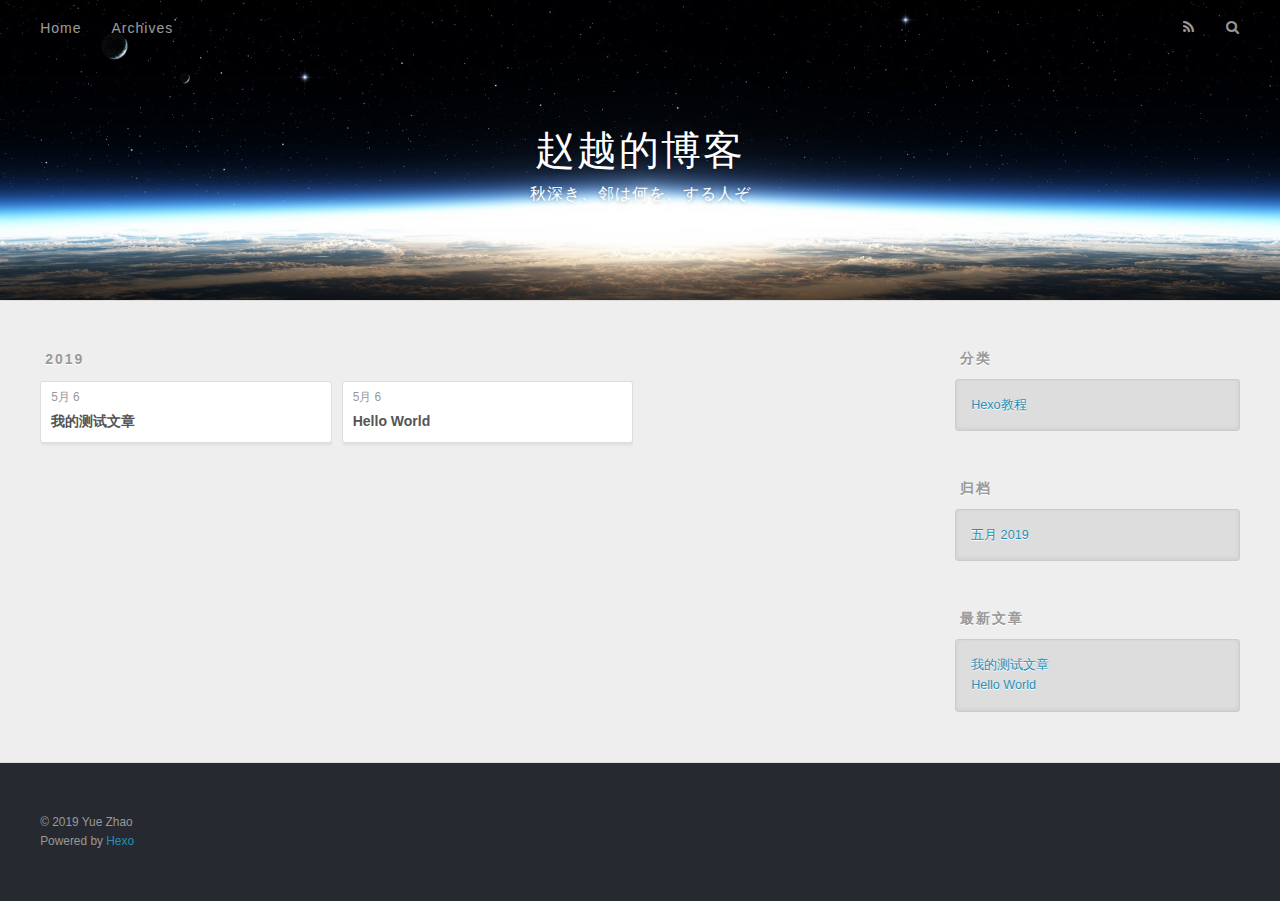
==== archives/index.html @ e5c271f8 "Site updated: 2019-05-06 10:30:06" ====
<!DOCTYPE html>
<html>
<head><meta name="generator" content="Hexo 3.8.0">
  <meta charset="utf-8">
  

  
  <title>归档 | 赵越的博客</title>
  <meta name="viewport" content="width=device-width, initial-scale=1, maximum-scale=1">
  <meta property="og:type" content="website">
<meta property="og:title" content="赵越的博客">
<meta property="og:url" content="http://yoursite.com/archives/index.html">
<meta property="og:site_name" content="赵越的博客">
<meta property="og:locale" content="zh-CN">
<meta name="twitter:card" content="summary">
<meta name="twitter:title" content="赵越的博客">
  
    <link rel="alternate" href="/atom.xml" title="赵越的博客" type="application/atom+xml">
  
  
    <link rel="icon" href="/favicon.png">
  
  
    <link href="//fonts.googleapis.com/css?family=Source+Code+Pro" rel="stylesheet" type="text/css">
  
  <link rel="stylesheet" href="/css/style.css">
</head>
</html>
<body>
  <div id="container">
    <div id="wrap">
      <header id="header">
  <div id="banner"></div>
  <div id="header-outer" class="outer">
    <div id="header-title" class="inner">
      <h1 id="logo-wrap">
        <a href="/" id="logo">赵越的博客</a>
      </h1>
      
        <h2 id="subtitle-wrap">
          <a href="/" id="subtitle">秋深き、邻は何を、する人ぞ</a>
        </h2>
      
    </div>
    <div id="header-inner" class="inner">
      <nav id="main-nav">
        <a id="main-nav-toggle" class="nav-icon"></a>
        
          <a class="main-nav-link" href="/">Home</a>
        
          <a class="main-nav-link" href="/archives">Archives</a>
        
      </nav>
      <nav id="sub-nav">
        
          <a id="nav-rss-link" class="nav-icon" href="/atom.xml" title="RSS Feed"></a>
        
        <a id="nav-search-btn" class="nav-icon" title="搜索"></a>
      </nav>
      <div id="search-form-wrap">
        <form action="//google.com/search" method="get" accept-charset="UTF-8" class="search-form"><input type="search" name="q" class="search-form-input" placeholder="Search"><button type="submit" class="search-form-submit">&#xF002;</button><input type="hidden" name="sitesearch" value="http://yoursite.com"></form>
      </div>
    </div>
  </div>
</header>
      <div class="outer">
        <section id="main">
  
  
    
    
      
      
      <section class="archives-wrap">
        <div class="archive-year-wrap">
          <a href="/archives/2019" class="archive-year">2019</a>
        </div>
        <div class="archives">
    
    <article class="archive-article archive-type-post">
  <div class="archive-article-inner">
    <header class="archive-article-header">
      <a href="/2019/05/06/我的测试文章/" class="archive-article-date">
  <time datetime="2019-05-06T02:27:02.000Z" itemprop="datePublished">5月 6</time>
</a>
      
  
    <h1 itemprop="name">
      <a class="archive-article-title" href="/2019/05/06/我的测试文章/">我的测试文章</a>
    </h1>
  

    </header>
  </div>
</article>
  
    
    
    <article class="archive-article archive-type-post">
  <div class="archive-article-inner">
    <header class="archive-article-header">
      <a href="/2019/05/06/hello-world/" class="archive-article-date">
  <time datetime="2019-05-06T02:22:44.138Z" itemprop="datePublished">5月 6</time>
</a>
      
  
    <h1 itemprop="name">
      <a class="archive-article-title" href="/2019/05/06/hello-world/">Hello World</a>
    </h1>
  

    </header>
  </div>
</article>
  
  
    </div></section>
  


</section>
        
          <aside id="sidebar">
  
    
  <div class="widget-wrap">
    <h3 class="widget-title">分类</h3>
    <div class="widget">
      <ul class="category-list"><li class="category-list-item"><a class="category-list-link" href="/categories/Hexo教程/">Hexo教程</a></li></ul>
    </div>
  </div>


  
    

  
    
  
    
  <div class="widget-wrap">
    <h3 class="widget-title">归档</h3>
    <div class="widget">
      <ul class="archive-list"><li class="archive-list-item"><a class="archive-list-link" href="/archives/2019/05/">五月 2019</a></li></ul>
    </div>
  </div>


  
    
  <div class="widget-wrap">
    <h3 class="widget-title">最新文章</h3>
    <div class="widget">
      <ul>
        
          <li>
            <a href="/2019/05/06/我的测试文章/">我的测试文章</a>
          </li>
        
          <li>
            <a href="/2019/05/06/hello-world/">Hello World</a>
          </li>
        
      </ul>
    </div>
  </div>

  
</aside>
        
      </div>
      <footer id="footer">
  
  <div class="outer">
    <div id="footer-info" class="inner">
      &copy; 2019 Yue Zhao<br>
      Powered by <a href="http://hexo.io/" target="_blank">Hexo</a>
    </div>
  </div>
</footer>
    </div>
    <nav id="mobile-nav">
  
    <a href="/" class="mobile-nav-link">Home</a>
  
    <a href="/archives" class="mobile-nav-link">Archives</a>
  
</nav>
    

<script src="//ajax.googleapis.com/ajax/libs/jquery/2.0.3/jquery.min.js"></script>


  <link rel="stylesheet" href="/fancybox/jquery.fancybox.css">
  <script src="/fancybox/jquery.fancybox.pack.js"></script>


<script src="/js/script.js"></script>



  </div>
</body>
</html>
---- css/style.css ----
body {
  width: 100%;
}
body:before,
body:after {
  content: "";
  display: table;
}
body:after {
  clear: both;
}
html,
body,
div,
span,
applet,
object,
iframe,
h1,
h2,
h3,
h4,
h5,
h6,
p,
blockquote,
pre,
a,
abbr,
acronym,
address,
big,
cite,
code,
del,
dfn,
em,
img,
ins,
kbd,
q,
s,
samp,
small,
strike,
strong,
sub,
sup,
tt,
var,
dl,
dt,
dd,
ol,
ul,
li,
fieldset,
form,
label,
legend,
table,
caption,
tbody,
tfoot,
thead,
tr,
th,
td {
  margin: 0;
  padding: 0;
  border: 0;
  outline: 0;
  font-weight: inherit;
  font-style: inherit;
  font-family: inherit;
  font-size: 100%;
  vertical-align: baseline;
}
body {
  line-height: 1;
  color: #000;
  background: #fff;
}
ol,
ul {
  list-style: none;
}
table {
  border-collapse: separate;
  border-spacing: 0;
  vertical-align: middle;
}
caption,
th,
td {
  text-align: left;
  font-weight: normal;
  vertical-align: middle;
}
a img {
  border: none;
}
input,
button {
  margin: 0;
  padding: 0;
}
input::-moz-focus-inner,
button::-moz-focus-inner {
  border: 0;
  padding: 0;
}
@font-face {
  font-family: FontAwesome;
  font-style: normal;
  font-weight: normal;
  src: url("fonts/fontawesome-webfont.eot?v=#4.0.3");
  src: url("fonts/fontawesome-webfont.eot?#iefix&v=#4.0.3") format("embedded-opentype"), url("fonts/fontawesome-webfont.woff?v=#4.0.3") format("woff"), url("fonts/fontawesome-webfont.ttf?v=#4.0.3") format("truetype"), url("fonts/fontawesome-webfont.svg#fontawesomeregular?v=#4.0.3") format("svg");
}
html,
body,
#container {
  height: 100%;
}
body {
  background: #eee;
  font: 14px -apple-system, BlinkMacSystemFont, "Segoe UI", "Roboto", "Oxygen", "Ubuntu", "Cantarell", "Fira Sans", "Droid Sans", "Helvetica Neue", sans-serif;
  -webkit-text-size-adjust: 100%;
}
.outer {
  max-width: 1220px;
  margin: 0 auto;
  padding: 0 20px;
}
.outer:before,
.outer:after {
  content: "";
  display: table;
}
.outer:after {
  clear: both;
}
.inner {
  display: inline;
  float: left;
  width: 98.33333333333333%;
  margin: 0 0.833333333333333%;
}
.left,
.alignleft {
  float: left;
}
.right,
.alignright {
  float: right;
}
.clear {
  clear: both;
}
#container {
  position: relative;
}
.mobile-nav-on {
  overflow: hidden;
}
#wrap {
  height: 100%;
  width: 100%;
  position: absolute;
  top: 0;
  left: 0;
  -webkit-transition: 0.2s ease-out;
  -moz-transition: 0.2s ease-out;
  -ms-transition: 0.2s ease-out;
  transition: 0.2s ease-out;
  z-index: 1;
  background: #eee;
}
.mobile-nav-on #wrap {
  left: 280px;
}
@media screen and (min-width: 768px) {
  #main {
    display: inline;
    float: left;
    width: 73.33333333333333%;
    margin: 0 0.833333333333333%;
  }
}
.article-date,
.article-category-link,
.archive-year,
.widget-title {
  text-decoration: none;
  text-transform: uppercase;
  letter-spacing: 2px;
  color: #999;
  margin-bottom: 1em;
  margin-left: 5px;
  line-height: 1em;
  text-shadow: 0 1px #fff;
  font-weight: bold;
}
.article-inner,
.archive-article-inner {
  background: #fff;
  -webkit-box-shadow: 1px 2px 3px #ddd;
  box-shadow: 1px 2px 3px #ddd;
  border: 1px solid #ddd;
  border-radius: 3px;
}
.article-entry h1,
.widget h1 {
  font-size: 2em;
}
.article-entry h2,
.widget h2 {
  font-size: 1.5em;
}
.article-entry h3,
.widget h3 {
  font-size: 1.3em;
}
.article-entry h4,
.widget h4 {
  font-size: 1.2em;
}
.article-entry h5,
.widget h5 {
  font-size: 1em;
}
.article-entry h6,
.widget h6 {
  font-size: 1em;
  color: #999;
}
.article-entry hr,
.widget hr {
  border: 1px dashed #ddd;
}
.article-entry strong,
.widget strong {
  font-weight: bold;
}
.article-entry em,
.widget em,
.article-entry cite,
.widget cite {
  font-style: italic;
}
.article-entry sup,
.widget sup,
.article-entry sub,
.widget sub {
  font-size: 0.75em;
  line-height: 0;
  position: relative;
  vertical-align: baseline;
}
.article-entry sup,
.widget sup {
  top: -0.5em;
}
.article-entry sub,
.widget sub {
  bottom: -0.2em;
}
.article-entry small,
.widget small {
  font-size: 0.85em;
}
.article-entry acronym,
.widget acronym,
.article-entry abbr,
.widget abbr {
  border-bottom: 1px dotted;
}
.article-entry ul,
.widget ul,
.article-entry ol,
.widget ol,
.article-entry dl,
.widget dl {
  margin: 0 20px;
  line-height: 1.6em;
}
.article-entry ul ul,
.widget ul ul,
.article-entry ol ul,
.widget ol ul,
.article-entry ul ol,
.widget ul ol,
.article-entry ol ol,
.widget ol ol {
  margin-top: 0;
  margin-bottom: 0;
}
.article-entry ul,
.widget ul {
  list-style: disc;
}
.article-entry ol,
.widget ol {
  list-style: decimal;
}
.article-entry dt,
.widget dt {
  font-weight: bold;
}
#header {
  height: 300px;
  position: relative;
  border-bottom: 1px solid #ddd;
}
#header:before,
#header:after {
  content: "";
  position: absolute;
  left: 0;
  right: 0;
  height: 40px;
}
#header:before {
  top: 0;
  background: -webkit-linear-gradient(rgba(0,0,0,0.2), transparent);
  background: -moz-linear-gradient(rgba(0,0,0,0.2), transparent);
  background: -ms-linear-gradient(rgba(0,0,0,0.2), transparent);
  background: linear-gradient(rgba(0,0,0,0.2), transparent);
}
#header:after {
  bottom: 0;
  background: -webkit-linear-gradient(transparent, rgba(0,0,0,0.2));
  background: -moz-linear-gradient(transparent, rgba(0,0,0,0.2));
  background: -ms-linear-gradient(transparent, rgba(0,0,0,0.2));
  background: linear-gradient(transparent, rgba(0,0,0,0.2));
}
#header-outer {
  height: 100%;
  position: relative;
}
#header-inner {
  position: relative;
  overflow: hidden;
}
#banner {
  position: absolute;
  top: 0;
  left: 0;
  width: 100%;
  height: 100%;
  background: url("images/banner.jpg") center #000;
  -webkit-background-size: cover;
  -moz-background-size: cover;
  background-size: cover;
  z-index: -1;
}
#header-title {
  text-align: center;
  height: 40px;
  position: absolute;
  top: 50%;
  left: 0;
  margin-top: -20px;
}
#logo,
#subtitle {
  text-decoration: none;
  color: #fff;
  font-weight: 300;
  text-shadow: 0 1px 4px rgba(0,0,0,0.3);
}
#logo {
  font-size: 40px;
  line-height: 40px;
  letter-spacing: 2px;
}
#subtitle {
  font-size: 16px;
  line-height: 16px;
  letter-spacing: 1px;
}
#subtitle-wrap {
  margin-top: 16px;
}
#main-nav {
  float: left;
  margin-left: -15px;
}
.nav-icon,
.main-nav-link {
  float: left;
  color: #fff;
  opacity: 0.6;
  text-decoration: none;
  text-shadow: 0 1px rgba(0,0,0,0.2);
  -webkit-transition: opacity 0.2s;
  -moz-transition: opacity 0.2s;
  -ms-transition: opacity 0.2s;
  transition: opacity 0.2s;
  display: block;
  padding: 20px 15px;
}
.nav-icon:hover,
.main-nav-link:hover {
  opacity: 1;
}
.nav-icon {
  font-family: FontAwesome;
  text-align: center;
  font-size: 14px;
  width: 14px;
  height: 14px;
  padding: 20px 15px;
  position: relative;
  cursor: pointer;
}
.main-nav-link {
  font-weight: 300;
  letter-spacing: 1px;
}
@media screen and (max-width: 479px) {
  .main-nav-link {
    display: none;
  }
}
#main-nav-toggle {
  display: none;
}
#main-nav-toggle:before {
  content: "\f0c9";
}
@media screen and (max-width: 479px) {
  #main-nav-toggle {
    display: block;
  }
}
#sub-nav {
  float: right;
  margin-right: -15px;
}
#nav-rss-link:before {
  content: "\f09e";
}
#nav-search-btn:before {
  content: "\f002";
}
#search-form-wrap {
  position: absolute;
  top: 15px;
  width: 150px;
  height: 30px;
  right: -150px;
  opacity: 0;
  -webkit-transition: 0.2s ease-out;
  -moz-transition: 0.2s ease-out;
  -ms-transition: 0.2s ease-out;
  transition: 0.2s ease-out;
}
#search-form-wrap.on {
  opacity: 1;
  right: 0;
}
@media screen and (max-width: 479px) {
  #search-form-wrap {
    width: 100%;
    right: -100%;
  }
}
.search-form {
  position: absolute;
  top: 0;
  left: 0;
  right: 0;
  background: #fff;
  padding: 5px 15px;
  border-radius: 15px;
  -webkit-box-shadow: 0 0 10px rgba(0,0,0,0.3);
  box-shadow: 0 0 10px rgba(0,0,0,0.3);
}
.search-form-input {
  border: none;
  background: none;
  color: #555;
  width: 100%;
  font: 13px -apple-system, BlinkMacSystemFont, "Segoe UI", "Roboto", "Oxygen", "Ubuntu", "Cantarell", "Fira Sans", "Droid Sans", "Helvetica Neue", sans-serif;
  outline: none;
}
.search-form-input::-webkit-search-results-decoration,
.search-form-input::-webkit-search-cancel-button {
  -webkit-appearance: none;
}
.search-form-submit {
  position: absolute;
  top: 50%;
  right: 10px;
  margin-top: -7px;
  font: 13px FontAwesome;
  border: none;
  background: none;
  color: #bbb;
  cursor: pointer;
}
.search-form-submit:hover,
.search-form-submit:focus {
  color: #777;
}
.article {
  margin: 50px 0;
}
.article-inner {
  overflow: hidden;
}
.article-meta:before,
.article-meta:after {
  content: "";
  display: table;
}
.article-meta:after {
  clear: both;
}
.article-date {
  float: left;
}
.article-category {
  float: left;
  line-height: 1em;
  color: #ccc;
  text-shadow: 0 1px #fff;
  margin-left: 8px;
}
.article-category:before {
  content: "\2022";
}
.article-category-link {
  margin: 0 12px 1em;
}
.article-header {
  padding: 20px 20px 0;
}
.article-title {
  text-decoration: none;
  font-size: 2em;
  font-weight: bold;
  color: #555;
  line-height: 1.1em;
  -webkit-transition: color 0.2s;
  -moz-transition: color 0.2s;
  -ms-transition: color 0.2s;
  transition: color 0.2s;
}
a.article-title:hover {
  color: #258fb8;
}
.article-entry {
  color: #555;
  padding: 0 20px;
}
.article-entry:before,
.article-entry:after {
  content: "";
  display: table;
}
.article-entry:after {
  clear: both;
}
.article-entry p,
.article-entry table {
  line-height: 1.6em;
  margin: 1.6em 0;
}
.article-entry h1,
.article-entry h2,
.article-entry h3,
.article-entry h4,
.article-entry h5,
.article-entry h6 {
  font-weight: bold;
}
.article-entry h1,
.article-entry h2,
.article-entry h3,
.article-entry h4,
.article-entry h5,
.article-entry h6 {
  line-height: 1.1em;
  margin: 1.1em 0;
}
.article-entry a {
  color: #258fb8;
  text-decoration: none;
}
.article-entry a:hover {
  text-decoration: underline;
}
.article-entry ul,
.article-entry ol,
.article-entry dl {
  margin-top: 1.6em;
  margin-bottom: 1.6em;
}
.article-entry img,
.article-entry video {
  max-width: 100%;
  height: auto;
  display: block;
  margin: auto;
}
.article-entry iframe {
  border: none;
}
.article-entry table {
  width: 100%;
  border-collapse: collapse;
  border-spacing: 0;
}
.article-entry th {
  font-weight: bold;
  border-bottom: 3px solid #ddd;
  padding-bottom: 0.5em;
}
.article-entry td {
  border-bottom: 1px solid #ddd;
  padding: 10px 0;
}
.article-entry blockquote {
  font-family: Georgia, "Times New Roman", serif;
  font-size: 1.4em;
  margin: 1.6em 20px;
  text-align: center;
}
.article-entry blockquote footer {
  font-size: 14px;
  margin: 1.6em 0;
  font-family: -apple-system, BlinkMacSystemFont, "Segoe UI", "Roboto", "Oxygen", "Ubuntu", "Cantarell", "Fira Sans", "Droid Sans", "Helvetica Neue", sans-serif;
}
.article-entry blockquote footer cite:before {
  content: "—";
  padding: 0 0.5em;
}
.article-entry .pullquote {
  text-align: left;
  width: 45%;
  margin: 0;
}
.article-entry .pullquote.left {
  margin-left: 0.5em;
  margin-right: 1em;
}
.article-entry .pullquote.right {
  margin-right: 0.5em;
  margin-left: 1em;
}
.article-entry .caption {
  color: #999;
  display: block;
  font-size: 0.9em;
  margin-top: 0.5em;
  position: relative;
  text-align: center;
}
.article-entry .video-container {
  position: relative;
  padding-top: 56.25%;
  height: 0;
  overflow: hidden;
}
.article-entry .video-container iframe,
.article-entry .video-container object,
.article-entry .video-container embed {
  position: absolute;
  top: 0;
  left: 0;
  width: 100%;
  height: 100%;
  margin-top: 0;
}
.article-more-link a {
  display: inline-block;
  line-height: 1em;
  padding: 6px 15px;
  border-radius: 15px;
  background: #eee;
  color: #999;
  text-shadow: 0 1px #fff;
  text-decoration: none;
}
.article-more-link a:hover {
  background: #258fb8;
  color: #fff;
  text-decoration: none;
  text-shadow: 0 1px #1e7293;
}
.article-footer {
  font-size: 0.85em;
  line-height: 1.6em;
  border-top: 1px solid #ddd;
  padding-top: 1.6em;
  margin: 0 20px 20px;
}
.article-footer:before,
.article-footer:after {
  content: "";
  display: table;
}
.article-footer:after {
  clear: both;
}
.article-footer a {
  color: #999;
  text-decoration: none;
}
.article-footer a:hover {
  color: #555;
}
.article-tag-list-item {
  float: left;
  margin-right: 10px;
}
.article-tag-list-link:before {
  content: "#";
}
.article-comment-link {
  float: right;
}
.article-comment-link:before {
  content: "\f075";
  font-family: FontAwesome;
  padding-right: 8px;
}
.article-share-link {
  cursor: pointer;
  float: right;
  margin-left: 20px;
}
.article-share-link:before {
  content: "\f064";
  font-family: FontAwesome;
  padding-right: 6px;
}
#article-nav {
  position: relative;
}
#article-nav:before,
#article-nav:after {
  content: "";
  display: table;
}
#article-nav:after {
  clear: both;
}
@media screen and (min-width: 768px) {
  #article-nav {
    margin: 50px 0;
  }
  #article-nav:before {
    width: 8px;
    height: 8px;
    position: absolute;
    top: 50%;
    left: 50%;
    margin-top: -4px;
    margin-left: -4px;
    content: "";
    border-radius: 50%;
    background: #ddd;
    -webkit-box-shadow: 0 1px 2px #fff;
    box-shadow: 0 1px 2px #fff;
  }
}
.article-nav-link-wrap {
  text-decoration: none;
  text-shadow: 0 1px #fff;
  color: #999;
  -webkit-box-sizing: border-box;
  -moz-box-sizing: border-box;
  box-sizing: border-box;
  margin-top: 50px;
  text-align: center;
  display: block;
}
.article-nav-link-wrap:hover {
  color: #555;
}
@media screen and (min-width: 768px) {
  .article-nav-link-wrap {
    width: 50%;
    margin-top: 0;
  }
}
@media screen and (min-width: 768px) {
  #article-nav-newer {
    float: left;
    text-align: right;
    padding-right: 20px;
  }
}
@media screen and (min-width: 768px) {
  #article-nav-older {
    float: right;
    text-align: left;
    padding-left: 20px;
  }
}
.article-nav-caption {
  text-transform: uppercase;
  letter-spacing: 2px;
  color: #ddd;
  line-height: 1em;
  font-weight: bold;
}
#article-nav-newer .article-nav-caption {
  margin-right: -2px;
}
.article-nav-title {
  font-size: 0.85em;
  line-height: 1.6em;
  margin-top: 0.5em;
}
.article-share-box {
  position: absolute;
  display: none;
  background: #fff;
  -webkit-box-shadow: 1px 2px 10px rgba(0,0,0,0.2);
  box-shadow: 1px 2px 10px rgba(0,0,0,0.2);
  border-radius: 3px;
  margin-left: -145px;
  overflow: hidden;
  z-index: 1;
}
.article-share-box.on {
  display: block;
}
.article-share-input {
  width: 100%;
  background: none;
  -webkit-box-sizing: border-box;
  -moz-box-sizing: border-box;
  box-sizing: border-box;
  font: 14px -apple-system, BlinkMacSystemFont, "Segoe UI", "Roboto", "Oxygen", "Ubuntu", "Cantarell", "Fira Sans", "Droid Sans", "Helvetica Neue", sans-serif;
  padding: 0 15px;
  color: #555;
  outline: none;
  border: 1px solid #ddd;
  border-radius: 3px 3px 0 0;
  height: 36px;
  line-height: 36px;
}
.article-share-links {
  background: #eee;
}
.article-share-links:before,
.article-share-links:after {
  content: "";
  display: table;
}
.article-share-links:after {
  clear: both;
}
.article-share-twitter,
.article-share-facebook,
.article-share-pinterest,
.article-share-google {
  width: 50px;
  height: 36px;
  display: block;
  float: left;
  position: relative;
  color: #999;
  text-shadow: 0 1px #fff;
}
.article-share-twitter:before,
.article-share-facebook:before,
.article-share-pinterest:before,
.article-share-google:before {
  font-size: 20px;
  font-family: FontAwesome;
  width: 20px;
  height: 20px;
  position: absolute;
  top: 50%;
  left: 50%;
  margin-top: -10px;
  margin-left: -10px;
  text-align: center;
}
.article-share-twitter:hover,
.article-share-facebook:hover,
.article-share-pinterest:hover,
.article-share-google:hover {
  color: #fff;
}
.article-share-twitter:before {
  content: "\f099";
}
.article-share-twitter:hover {
  background: #00aced;
  text-shadow: 0 1px #008abe;
}
.article-share-facebook:before {
  content: "\f09a";
}
.article-share-facebook:hover {
  background: #3b5998;
  text-shadow: 0 1px #2f477a;
}
.article-share-pinterest:before {
  content: "\f0d2";
}
.article-share-pinterest:hover {
  background: #cb2027;
  text-shadow: 0 1px #a21a1f;
}
.article-share-google:before {
  content: "\f0d5";
}
.article-share-google:hover {
  background: #dd4b39;
  text-shadow: 0 1px #be3221;
}
.article-gallery {
  background: #000;
  position: relative;
}
.article-gallery-photos {
  position: relative;
  overflow: hidden;
}
.article-gallery-img {
  display: none;
  max-width: 100%;
}
.article-gallery-img:first-child {
  display: block;
}
.article-gallery-img.loaded {
  position: absolute;
  display: block;
}
.article-gallery-img img {
  display: block;
  max-width: 100%;
  margin: 0 auto;
}
#comments {
  background: #fff;
  -webkit-box-shadow: 1px 2px 3px #ddd;
  box-shadow: 1px 2px 3px #ddd;
  padding: 20px;
  border: 1px solid #ddd;
  border-radius: 3px;
  margin: 50px 0;
}
#comments a {
  color: #258fb8;
}
.archives-wrap {
  margin: 50px 0;
}
.archives:before,
.archives:after {
  content: "";
  display: table;
}
.archives:after {
  clear: both;
}
.archive-year-wrap {
  margin-bottom: 1em;
}
.archives {
  -webkit-column-gap: 10px;
  -moz-column-gap: 10px;
  column-gap: 10px;
}
@media screen and (min-width: 480px) and (max-width: 767px) {
  .archives {
    -webkit-column-count: 2;
    -moz-column-count: 2;
    column-count: 2;
  }
}
@media screen and (min-width: 768px) {
  .archives {
    -webkit-column-count: 3;
    -moz-column-count: 3;
    column-count: 3;
  }
}
.archive-article {
  -webkit-column-break-inside: avoid;
  page-break-inside: avoid;
  overflow: hidden;
  break-inside: avoid-column;
}
.archive-article-inner {
  padding: 10px;
  margin-bottom: 15px;
}
.archive-article-title {
  text-decoration: none;
  font-weight: bold;
  color: #555;
  -webkit-transition: color 0.2s;
  -moz-transition: color 0.2s;
  -ms-transition: color 0.2s;
  transition: color 0.2s;
  line-height: 1.6em;
}
.archive-article-title:hover {
  color: #258fb8;
}
.archive-article-footer {
  margin-top: 1em;
}
.archive-article-date {
  color: #999;
  text-decoration: none;
  font-size: 0.85em;
  line-height: 1em;
  margin-bottom: 0.5em;
  display: block;
}
#page-nav {
  margin: 50px auto;
  background: #fff;
  -webkit-box-shadow: 1px 2px 3px #ddd;
  box-shadow: 1px 2px 3px #ddd;
  border: 1px solid #ddd;
  border-radius: 3px;
  text-align: center;
  color: #999;
  overflow: hidden;
}
#page-nav:before,
#page-nav:after {
  content: "";
  display: table;
}
#page-nav:after {
  clear: both;
}
#page-nav a,
#page-nav span {
  padding: 10px 20px;
  line-height: 1;
  height: 2ex;
}
#page-nav a {
  color: #999;
  text-decoration: none;
}
#page-nav a:hover {
  background: #999;
  color: #fff;
}
#page-nav .prev {
  float: left;
}
#page-nav .next {
  float: right;
}
#page-nav .page-number {
  display: inline-block;
}
@media screen and (max-width: 479px) {
  #page-nav .page-number {
    display: none;
  }
}
#page-nav .current {
  color: #555;
  font-weight: bold;
}
#page-nav .space {
  color: #ddd;
}
#footer {
  background: #262a30;
  padding: 50px 0;
  border-top: 1px solid #ddd;
  color: #999;
}
#footer a {
  color: #258fb8;
  text-decoration: none;
}
#footer a:hover {
  text-decoration: underline;
}
#footer-info {
  line-height: 1.6em;
  font-size: 0.85em;
}
.article-entry pre,
.article-entry .highlight {
  background: #2d2d2d;
  margin: 0 -20px;
  padding: 15px 20px;
  border-style: solid;
  border-color: #ddd;
  border-width: 1px 0;
  overflow: auto;
  color: #ccc;
  line-height: 22.400000000000002px;
}
.article-entry .highlight .gutter pre,
.article-entry .gist .gist-file .gist-data .line-numbers {
  color: #666;
  font-size: 0.85em;
}
.article-entry pre,
.article-entry code {
  font-family: "Source Code Pro", Consolas, Monaco, Menlo, Consolas, monospace;
}
.article-entry code {
  background: #eee;
  text-shadow: 0 1px #fff;
  padding: 0 0.3em;
}
.article-entry pre code {
  background: none;
  text-shadow: none;
  padding: 0;
}
.article-entry .highlight pre {
  border: none;
  margin: 0;
  padding: 0;
}
.article-entry .highlight table {
  margin: 0;
  width: auto;
}
.article-entry .highlight td {
  border: none;
  padding: 0;
}
.article-entry .highlight figcaption {
  font-size: 0.85em;
  color: #999;
  line-height: 1em;
  margin-bottom: 1em;
}
.article-entry .highlight figcaption:before,
.article-entry .highlight figcaption:after {
  content: "";
  display: table;
}
.article-entry .highlight figcaption:after {
  clear: both;
}
.article-entry .highlight figcaption a {
  float: right;
}
.article-entry .highlight .gutter pre {
  text-align: right;
  padding-right: 20px;
}
.article-entry .highlight .line {
  height: 22.400000000000002px;
}
.article-entry .highlight .line.marked {
  background: #515151;
}
.article-entry .gist {
  margin: 0 -20px;
  border-style: solid;
  border-color: #ddd;
  border-width: 1px 0;
  background: #2d2d2d;
  padding: 15px 20px 15px 0;
}
.article-entry .gist .gist-file {
  border: none;
  font-family: "Source Code Pro", Consolas, Monaco, Menlo, Consolas, monospace;
  margin: 0;
}
.article-entry .gist .gist-file .gist-data {
  background: none;
  border: none;
}
.article-entry .gist .gist-file .gist-data .line-numbers {
  background: none;
  border: none;
  padding: 0 20px 0 0;
}
.article-entry .gist .gist-file .gist-data .line-data {
  padding: 0 !important;
}
.article-entry .gist .gist-file .highlight {
  margin: 0;
  padding: 0;
  border: none;
}
.article-entry .gist .gist-file .gist-meta {
  background: #2d2d2d;
  color: #999;
  font: 0.85em -apple-system, BlinkMacSystemFont, "Segoe UI", "Roboto", "Oxygen", "Ubuntu", "Cantarell", "Fira Sans", "Droid Sans", "Helvetica Neue", sans-serif;
  text-shadow: 0 0;
  padding: 0;
  margin-top: 1em;
  margin-left: 20px;
}
.article-entry .gist .gist-file .gist-meta a {
  color: #258fb8;
  font-weight: normal;
}
.article-entry .gist .gist-file .gist-meta a:hover {
  text-decoration: underline;
}
pre .comment,
pre .title {
  color: #999;
}
pre .variable,
pre .attribute,
pre .tag,
pre .regexp,
pre .ruby .constant,
pre .xml .tag .title,
pre .xml .pi,
pre .xml .doctype,
pre .html .doctype,
pre .css .id,
pre .css .class,
pre .css .pseudo {
  color: #f2777a;
}
pre .number,
pre .preprocessor,
pre .built_in,
pre .literal,
pre .params,
pre .constant {
  color: #f99157;
}
pre .class,
pre .ruby .class .title,
pre .css .rules .attribute {
  color: #9c9;
}
pre .string,
pre .value,
pre .inheritance,
pre .header,
pre .ruby .symbol,
pre .xml .cdata {
  color: #9c9;
}
pre .css .hexcolor {
  color: #6cc;
}
pre .function,
pre .python .decorator,
pre .python .title,
pre .ruby .function .title,
pre .ruby .title .keyword,
pre .perl .sub,
pre .javascript .title,
pre .coffeescript .title {
  color: #69c;
}
pre .keyword,
pre .javascript .function {
  color: #c9c;
}
@media screen and (max-width: 479px) {
  #mobile-nav {
    position: absolute;
    top: 0;
    left: 0;
    width: 280px;
    height: 100%;
    background: #191919;
    border-right: 1px solid #fff;
  }
}
@media screen and (max-width: 479px) {
  .mobile-nav-link {
    display: block;
    color: #999;
    text-decoration: none;
    padding: 15px 20px;
    font-weight: bold;
  }
  .mobile-nav-link:hover {
    color: #fff;
  }
}
@media screen and (min-width: 768px) {
  #sidebar {
    display: inline;
    float: left;
    width: 23.333333333333332%;
    margin: 0 0.833333333333333%;
  }
}
.widget-wrap {
  margin: 50px 0;
}
.widget {
  color: #777;
  text-shadow: 0 1px #fff;
  background: #ddd;
  -webkit-box-shadow: 0 -1px 4px #ccc inset;
  box-shadow: 0 -1px 4px #ccc inset;
  border: 1px solid #ccc;
  padding: 15px;
  border-radius: 3px;
}
.widget a {
  color: #258fb8;
  text-decoration: none;
}
.widget a:hover {
  text-decoration: underline;
}
.widget ul ul,
.widget ol ul,
.widget dl ul,
.widget ul ol,
.widget ol ol,
.widget dl ol,
.widget ul dl,
.widget ol dl,
.widget dl dl {
  margin-left: 15px;
  list-style: disc;
}
.widget {
  line-height: 1.6em;
  word-wrap: break-word;
  font-size: 0.9em;
}
.widget ul,
.widget ol {
  list-style: none;
  margin: 0;
}
.widget ul ul,
.widget ol ul,
.widget ul ol,
.widget ol ol {
  margin: 0 20px;
}
.widget ul ul,
.widget ol ul {
  list-style: disc;
}
.widget ul ol,
.widget ol ol {
  list-style: decimal;
}
.category-list-count,
.tag-list-count,
.archive-list-count {
  padding-left: 5px;
  color: #999;
  font-size: 0.85em;
}
.category-list-count:before,
.tag-list-count:before,
.archive-list-count:before {
  content: "(";
}
.category-list-count:after,
.tag-list-count:after,
.archive-list-count:after {
  content: ")";
}
.tagcloud a {
  margin-right: 5px;
  display: inline-block;
}
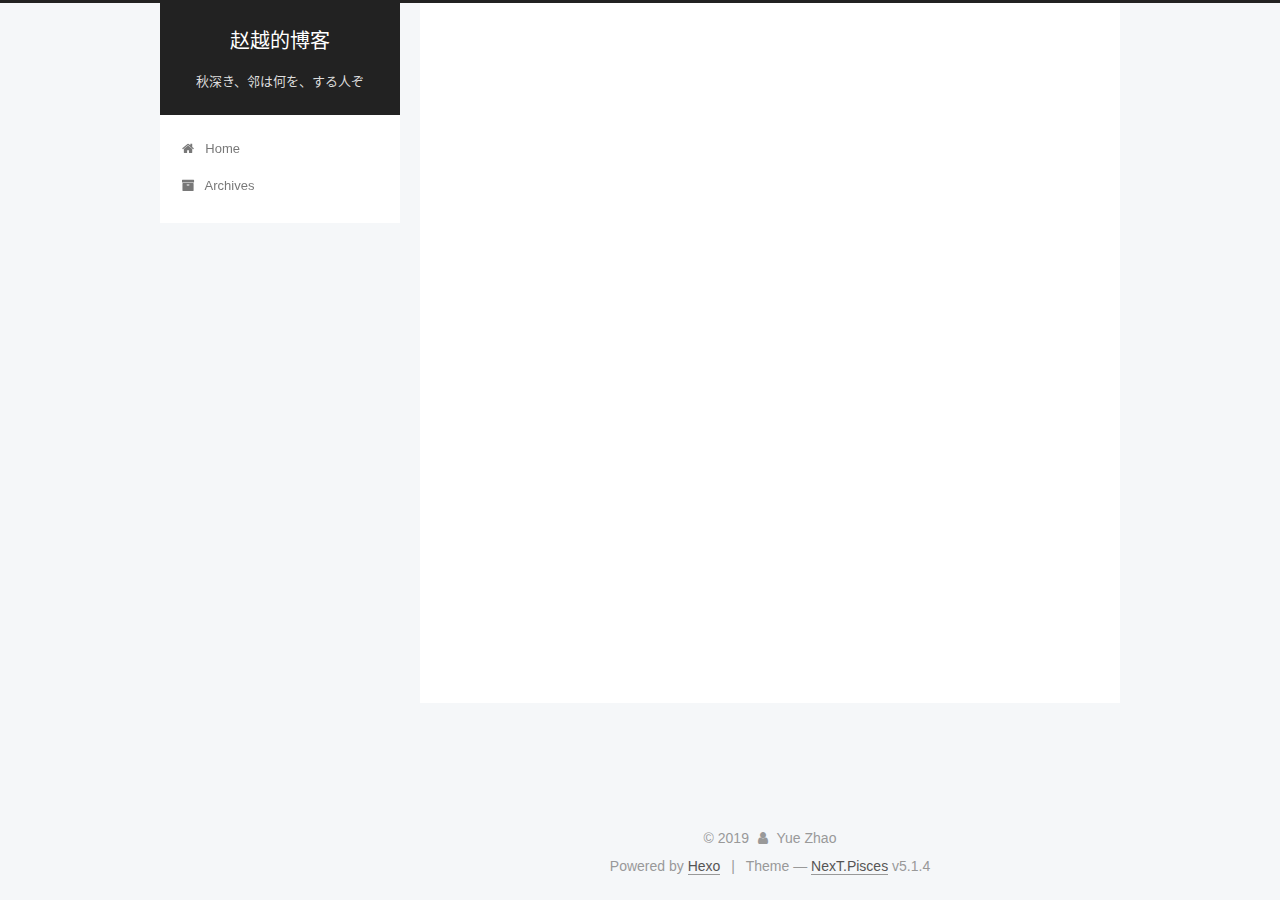
==== commit 37953fb5: "Site updated: 2019-05-06 10:44:55" ====
--- a/archives/index.html
+++ b/archives/index.html
@@ -1,204 +1,600 @@
 <!DOCTYPE html>
-<html>
+
+
+
+  
+
+
+<html class="theme-next pisces use-motion" lang="zh-CN">
 <head><meta name="generator" content="Hexo 3.8.0">
-  <meta charset="utf-8">
-  
-
-  
-  <title>归档 | 赵越的博客</title>
-  <meta name="viewport" content="width=device-width, initial-scale=1, maximum-scale=1">
-  <meta property="og:type" content="website">
+  <meta charset="UTF-8">
+<meta http-equiv="X-UA-Compatible" content="IE=edge">
+<meta name="viewport" content="width=device-width, initial-scale=1, maximum-scale=1">
+<meta name="theme-color" content="#222">
+
+
+
+
+
+
+
+
+
+<meta http-equiv="Cache-Control" content="no-transform">
+<meta http-equiv="Cache-Control" content="no-siteapp">
+
+
+
+
+
+
+
+
+
+
+
+
+
+
+
+
+  
+  
+  <link href="/lib/fancybox/source/jquery.fancybox.css?v=2.1.5" rel="stylesheet" type="text/css">
+
+
+
+
+
+
+
+<link href="/lib/font-awesome/css/font-awesome.min.css?v=4.6.2" rel="stylesheet" type="text/css">
+
+<link href="/css/main.css?v=5.1.4" rel="stylesheet" type="text/css">
+
+
+  <link rel="apple-touch-icon" sizes="180x180" href="/images/apple-touch-icon-next.png?v=5.1.4">
+
+
+  <link rel="icon" type="image/png" sizes="32x32" href="/images/favicon-32x32-next.png?v=5.1.4">
+
+
+  <link rel="icon" type="image/png" sizes="16x16" href="/images/favicon-16x16-next.png?v=5.1.4">
+
+
+  <link rel="mask-icon" href="/images/logo.svg?v=5.1.4" color="#222">
+
+
+
+
+
+  <meta name="keywords" content="Hexo, NexT">
+
+
+
+
+
+
+
+
+
+
+<meta property="og:type" content="website">
 <meta property="og:title" content="赵越的博客">
 <meta property="og:url" content="http://yoursite.com/archives/index.html">
 <meta property="og:site_name" content="赵越的博客">
 <meta property="og:locale" content="zh-CN">
 <meta name="twitter:card" content="summary">
 <meta name="twitter:title" content="赵越的博客">
-  
-    <link rel="alternate" href="/atom.xml" title="赵越的博客" type="application/atom+xml">
-  
-  
-    <link rel="icon" href="/favicon.png">
-  
-  
-    <link href="//fonts.googleapis.com/css?family=Source+Code+Pro" rel="stylesheet" type="text/css">
-  
-  <link rel="stylesheet" href="/css/style.css">
+
+
+
+<script type="text/javascript" id="hexo.configurations">
+  var NexT = window.NexT || {};
+  var CONFIG = {
+    root: '/',
+    scheme: 'Pisces',
+    version: '5.1.4',
+    sidebar: {"position":"left","display":"post","offset":12,"b2t":false,"scrollpercent":false,"onmobile":false},
+    fancybox: true,
+    tabs: true,
+    motion: {"enable":true,"async":false,"transition":{"post_block":"fadeIn","post_header":"slideDownIn","post_body":"slideDownIn","coll_header":"slideLeftIn","sidebar":"slideUpIn"}},
+    duoshuo: {
+      userId: '0',
+      author: 'Author'
+    },
+    algolia: {
+      applicationID: '',
+      apiKey: '',
+      indexName: '',
+      hits: {"per_page":10},
+      labels: {"input_placeholder":"Search for Posts","hits_empty":"We didn't find any results for the search: ${query}","hits_stats":"${hits} results found in ${time} ms"}
+    }
+  };
+</script>
+
+
+
+  <link rel="canonical" href="http://yoursite.com/archives/">
+
+
+
+
+
+  <title>Archive | 赵越的博客</title>
+  
+
+
+
+
+
+
+
+
 </head>
-</html>
-<body>
-  <div id="container">
-    <div id="wrap">
-      <header id="header">
-  <div id="banner"></div>
-  <div id="header-outer" class="outer">
-    <div id="header-title" class="inner">
-      <h1 id="logo-wrap">
-        <a href="/" id="logo">赵越的博客</a>
-      </h1>
-      
-        <h2 id="subtitle-wrap">
-          <a href="/" id="subtitle">秋深き、邻は何を、する人ぞ</a>
-        </h2>
-      
+
+<body itemscope itemtype="http://schema.org/WebPage" lang="zh-CN">
+
+  
+  
+    
+  
+
+  <div class="container sidebar-position-left page-archive">
+    <div class="headband"></div>
+
+    <header id="header" class="header" itemscope itemtype="http://schema.org/WPHeader">
+      <div class="header-inner"><div class="site-brand-wrapper">
+  <div class="site-meta ">
+    
+
+    <div class="custom-logo-site-title">
+      <a href="/" class="brand" rel="start">
+        <span class="logo-line-before"><i></i></span>
+        <span class="site-title">赵越的博客</span>
+        <span class="logo-line-after"><i></i></span>
+      </a>
     </div>
-    <div id="header-inner" class="inner">
-      <nav id="main-nav">
-        <a id="main-nav-toggle" class="nav-icon"></a>
-        
-          <a class="main-nav-link" href="/">Home</a>
-        
-          <a class="main-nav-link" href="/archives">Archives</a>
-        
-      </nav>
-      <nav id="sub-nav">
-        
-          <a id="nav-rss-link" class="nav-icon" href="/atom.xml" title="RSS Feed"></a>
-        
-        <a id="nav-search-btn" class="nav-icon" title="搜索"></a>
-      </nav>
-      <div id="search-form-wrap">
-        <form action="//google.com/search" method="get" accept-charset="UTF-8" class="search-form"><input type="search" name="q" class="search-form-input" placeholder="Search"><button type="submit" class="search-form-submit">&#xF002;</button><input type="hidden" name="sitesearch" value="http://yoursite.com"></form>
+      
+        <p class="site-subtitle">秋深き、邻は何を、する人ぞ</p>
+      
+  </div>
+
+  <div class="site-nav-toggle">
+    <button>
+      <span class="btn-bar"></span>
+      <span class="btn-bar"></span>
+      <span class="btn-bar"></span>
+    </button>
+  </div>
+</div>
+
+<nav class="site-nav">
+  
+
+  
+    <ul id="menu" class="menu">
+      
+        
+        <li class="menu-item menu-item-home">
+          <a href="/" rel="section">
+            
+              <i class="menu-item-icon fa fa-fw fa-home"></i> <br>
+            
+            Home
+          </a>
+        </li>
+      
+        
+        <li class="menu-item menu-item-archives">
+          <a href="/archives/" rel="section">
+            
+              <i class="menu-item-icon fa fa-fw fa-archive"></i> <br>
+            
+            Archives
+          </a>
+        </li>
+      
+
+      
+    </ul>
+  
+
+  
+</nav>
+
+
+
+ </div>
+    </header>
+
+    <main id="main" class="main">
+      <div class="main-inner">
+        <div class="content-wrap">
+          <div id="content" class="content">
+            
+
+  
+  
+  
+  <div class="post-block archive">
+    <div id="posts" class="posts-collapse">
+      <span class="archive-move-on"></span>
+
+      <span class="archive-page-counter">
+        
+        
+        
+          
+        
+        Um..! 2 posts in total. Keep on posting.
+      </span>
+
+      
+
+        
+        
+        
+
+        
+          
+          <div class="collection-title">
+            <h1 class="archive-year" id="archive-year-2019">2019</h1>
+          </div>
+        
+        
+
+        
+
+  <article class="post post-type-normal" itemscope itemtype="http://schema.org/Article">
+    <header class="post-header">
+
+      <h2 class="post-title">
+        
+            <a class="post-title-link" href="/2019/05/06/我的测试文章/" itemprop="url">
+              
+                <span itemprop="name">我的测试文章</span>
+              
+            </a>
+        
+      </h2>
+
+      <div class="post-meta">
+        <time class="post-time" itemprop="dateCreated" datetime="2019-05-06T10:27:02+08:00" content="2019-05-06">
+          05-06
+        </time>
       </div>
+
+    </header>
+  </article>
+
+
+
+      
+
+        
+        
+        
+
+        
+        
+
+        
+
+  <article class="post post-type-normal" itemscope itemtype="http://schema.org/Article">
+    <header class="post-header">
+
+      <h2 class="post-title">
+        
+            <a class="post-title-link" href="/2019/05/06/hello-world/" itemprop="url">
+              
+                <span itemprop="name">Hello World</span>
+              
+            </a>
+        
+      </h2>
+
+      <div class="post-meta">
+        <time class="post-time" itemprop="dateCreated" datetime="2019-05-06T10:22:44+08:00" content="2019-05-06">
+          05-06
+        </time>
+      </div>
+
+    </header>
+  </article>
+
+
+
+      
+
     </div>
   </div>
-</header>
-      <div class="outer">
-        <section id="main">
-  
-  
-    
-    
-      
-      
-      <section class="archives-wrap">
-        <div class="archive-year-wrap">
-          <a href="/archives/2019" class="archive-year">2019</a>
+  
+  
+  
+
+  
+
+
+
+          </div>
+          
+
+
+          
+
         </div>
-        <div class="archives">
-    
-    <article class="archive-article archive-type-post">
-  <div class="archive-article-inner">
-    <header class="archive-article-header">
-      <a href="/2019/05/06/我的测试文章/" class="archive-article-date">
-  <time datetime="2019-05-06T02:27:02.000Z" itemprop="datePublished">5月 6</time>
-</a>
-      
-  
-    <h1 itemprop="name">
-      <a class="archive-article-title" href="/2019/05/06/我的测试文章/">我的测试文章</a>
-    </h1>
-  
-
-    </header>
-  </div>
-</article>
-  
-    
-    
-    <article class="archive-article archive-type-post">
-  <div class="archive-article-inner">
-    <header class="archive-article-header">
-      <a href="/2019/05/06/hello-world/" class="archive-article-date">
-  <time datetime="2019-05-06T02:22:44.138Z" itemprop="datePublished">5月 6</time>
-</a>
-      
-  
-    <h1 itemprop="name">
-      <a class="archive-article-title" href="/2019/05/06/hello-world/">Hello World</a>
-    </h1>
-  
-
-    </header>
-  </div>
-</article>
-  
-  
-    </div></section>
-  
-
-
-</section>
-        
-          <aside id="sidebar">
-  
-    
-  <div class="widget-wrap">
-    <h3 class="widget-title">分类</h3>
-    <div class="widget">
-      <ul class="category-list"><li class="category-list-item"><a class="category-list-link" href="/categories/Hexo教程/">Hexo教程</a></li></ul>
+        
+          
+  
+  <div class="sidebar-toggle">
+    <div class="sidebar-toggle-line-wrap">
+      <span class="sidebar-toggle-line sidebar-toggle-line-first"></span>
+      <span class="sidebar-toggle-line sidebar-toggle-line-middle"></span>
+      <span class="sidebar-toggle-line sidebar-toggle-line-last"></span>
     </div>
   </div>
 
-
-  
+  <aside id="sidebar" class="sidebar">
     
-
-  
+    <div class="sidebar-inner">
+
+      
+
+      
+
+      <section class="site-overview-wrap sidebar-panel sidebar-panel-active">
+        <div class="site-overview">
+          <div class="site-author motion-element" itemprop="author" itemscope itemtype="http://schema.org/Person">
+            
+              <p class="site-author-name" itemprop="name">Yue Zhao</p>
+              <p class="site-description motion-element" itemprop="description"></p>
+          </div>
+
+          <nav class="site-state motion-element">
+
+            
+              <div class="site-state-item site-state-posts">
+              
+                <a href="/archives/">
+              
+                  <span class="site-state-item-count">2</span>
+                  <span class="site-state-item-name">posts</span>
+                </a>
+              </div>
+            
+
+            
+              
+              
+              <div class="site-state-item site-state-categories">
+                
+                  <span class="site-state-item-count">1</span>
+                  <span class="site-state-item-name">categories</span>
+                
+              </div>
+            
+
+            
+
+          </nav>
+
+          
+
+          
+
+          
+          
+
+          
+          
+
+          
+
+        </div>
+      </section>
+
+      
+
+      
+
+    </div>
+  </aside>
+
+
+        
+      </div>
+    </main>
+
+    <footer id="footer" class="footer">
+      <div class="footer-inner">
+        <div class="copyright">&copy; <span itemprop="copyrightYear">2019</span>
+  <span class="with-love">
+    <i class="fa fa-user"></i>
+  </span>
+  <span class="author" itemprop="copyrightHolder">Yue Zhao</span>
+
+  
+</div>
+
+
+  <div class="powered-by">Powered by <a class="theme-link" target="_blank" href="https://hexo.io">Hexo</a></div>
+
+
+
+  <span class="post-meta-divider">|</span>
+
+
+
+  <div class="theme-info">Theme &mdash; <a class="theme-link" target="_blank" href="https://github.com/iissnan/hexo-theme-next">NexT.Pisces</a> v5.1.4</div>
+
+
+
+
+        
+
+
+
+
+
+
+
+        
+      </div>
+    </footer>
+
     
-  
+      <div class="back-to-top">
+        <i class="fa fa-arrow-up"></i>
+        
+      </div>
     
-  <div class="widget-wrap">
-    <h3 class="widget-title">归档</h3>
-    <div class="widget">
-      <ul class="archive-list"><li class="archive-list-item"><a class="archive-list-link" href="/archives/2019/05/">五月 2019</a></li></ul>
-    </div>
+
+    
+
   </div>
 
-
-  
-    
-  <div class="widget-wrap">
-    <h3 class="widget-title">最新文章</h3>
-    <div class="widget">
-      <ul>
-        
-          <li>
-            <a href="/2019/05/06/我的测试文章/">我的测试文章</a>
-          </li>
-        
-          <li>
-            <a href="/2019/05/06/hello-world/">Hello World</a>
-          </li>
-        
-      </ul>
-    </div>
-  </div>
-
-  
-</aside>
-        
-      </div>
-      <footer id="footer">
-  
-  <div class="outer">
-    <div id="footer-info" class="inner">
-      &copy; 2019 Yue Zhao<br>
-      Powered by <a href="http://hexo.io/" target="_blank">Hexo</a>
-    </div>
-  </div>
-</footer>
-    </div>
-    <nav id="mobile-nav">
-  
-    <a href="/" class="mobile-nav-link">Home</a>
-  
-    <a href="/archives" class="mobile-nav-link">Archives</a>
-  
-</nav>
-    
-
-<script src="//ajax.googleapis.com/ajax/libs/jquery/2.0.3/jquery.min.js"></script>
-
-
-  <link rel="stylesheet" href="/fancybox/jquery.fancybox.css">
-  <script src="/fancybox/jquery.fancybox.pack.js"></script>
-
-
-<script src="/js/script.js"></script>
-
-
-
-  </div>
+  
+
+<script type="text/javascript">
+  if (Object.prototype.toString.call(window.Promise) !== '[object Function]') {
+    window.Promise = null;
+  }
+</script>
+
+
+
+
+
+
+
+
+
+  
+
+
+
+
+
+
+
+
+
+
+
+
+  
+  
+    <script type="text/javascript" src="/lib/jquery/index.js?v=2.1.3"></script>
+  
+
+  
+  
+    <script type="text/javascript" src="/lib/fastclick/lib/fastclick.min.js?v=1.0.6"></script>
+  
+
+  
+  
+    <script type="text/javascript" src="/lib/jquery_lazyload/jquery.lazyload.js?v=1.9.7"></script>
+  
+
+  
+  
+    <script type="text/javascript" src="/lib/velocity/velocity.min.js?v=1.2.1"></script>
+  
+
+  
+  
+    <script type="text/javascript" src="/lib/velocity/velocity.ui.min.js?v=1.2.1"></script>
+  
+
+  
+  
+    <script type="text/javascript" src="/lib/fancybox/source/jquery.fancybox.pack.js?v=2.1.5"></script>
+  
+
+
+  
+
+
+  <script type="text/javascript" src="/js/src/utils.js?v=5.1.4"></script>
+
+  <script type="text/javascript" src="/js/src/motion.js?v=5.1.4"></script>
+
+
+
+  
+  
+
+
+  <script type="text/javascript" src="/js/src/affix.js?v=5.1.4"></script>
+
+  <script type="text/javascript" src="/js/src/schemes/pisces.js?v=5.1.4"></script>
+
+
+
+  
+
+  
+
+
+  <script type="text/javascript" src="/js/src/bootstrap.js?v=5.1.4"></script>
+
+
+
+  
+
+
+  
+
+
+
+
+	
+
+
+
+
+
+  
+
+
+
+
+
+  
+
+
+
+
+
+
+
+
+
+
+
+
+  
+
+
+
+
+
+  
+
+  
+
+  
+
+  
+  
+
+  
+
+  
+
+  
+
 </body>
-</html>+</html>
--- a/css/main.css
+++ b/css/main.css
@@ -0,0 +1,2993 @@
+/* normalize.css v3.0.2 | MIT License | git.io/normalize */
+html {
+  font-family: sans-serif; /* 1 */
+  -ms-text-size-adjust: 100%; /* 2 */
+  -webkit-text-size-adjust: 100%; /* 2 */
+}
+body {
+  margin: 0;
+}
+article,
+aside,
+details,
+figcaption,
+figure,
+footer,
+header,
+hgroup,
+main,
+menu,
+nav,
+section,
+summary {
+  display: block;
+}
+audio,
+canvas,
+progress,
+video {
+  display: inline-block; /* 1 */
+  vertical-align: baseline; /* 2 */
+}
+audio:not([controls]) {
+  display: none;
+  height: 0;
+}
+[hidden],
+template {
+  display: none;
+}
+a {
+  background-color: transparent;
+}
+a:active,
+a:hover {
+  outline: 0;
+}
+abbr[title] {
+  border-bottom: 1px dotted;
+}
+b,
+strong {
+  font-weight: bold;
+}
+dfn {
+  font-style: italic;
+}
+h1 {
+  font-size: 2em;
+  margin: 0.67em 0;
+}
+mark {
+  background: #ff0;
+  color: #000;
+}
+small {
+  font-size: 80%;
+}
+sub,
+sup {
+  font-size: 75%;
+  line-height: 0;
+  position: relative;
+  vertical-align: baseline;
+}
+sup {
+  top: -0.5em;
+}
+sub {
+  bottom: -0.25em;
+}
+img {
+  border: 0;
+}
+svg:not(:root) {
+  overflow: hidden;
+}
+figure {
+  margin: 1em 40px;
+}
+hr {
+  -moz-box-sizing: content-box;
+  box-sizing: content-box;
+  height: 0;
+}
+pre {
+  overflow: auto;
+}
+code,
+kbd,
+pre,
+samp {
+  font-family: monospace, monospace;
+  font-size: 1em;
+}
+button,
+input,
+optgroup,
+select,
+textarea {
+  color: inherit; /* 1 */
+  font: inherit; /* 2 */
+  margin: 0; /* 3 */
+}
+button {
+  overflow: visible;
+}
+button,
+select {
+  text-transform: none;
+}
+button,
+html input[type="button"],
+input[type="reset"],
+input[type="submit"] {
+  -webkit-appearance: button; /* 2 */
+  cursor: pointer; /* 3 */
+}
+button[disabled],
+html input[disabled] {
+  cursor: default;
+}
+button::-moz-focus-inner,
+input::-moz-focus-inner {
+  border: 0;
+  padding: 0;
+}
+input {
+  line-height: normal;
+}
+input[type="checkbox"],
+input[type="radio"] {
+  box-sizing: border-box; /* 1 */
+  padding: 0; /* 2 */
+}
+input[type="number"]::-webkit-inner-spin-button,
+input[type="number"]::-webkit-outer-spin-button {
+  height: auto;
+}
+input[type="search"] {
+  -webkit-appearance: textfield; /* 1 */
+  -moz-box-sizing: content-box;
+  -webkit-box-sizing: content-box; /* 2 */
+  box-sizing: content-box;
+}
+input[type="search"]::-webkit-search-cancel-button,
+input[type="search"]::-webkit-search-decoration {
+  -webkit-appearance: none;
+}
+fieldset {
+  border: 1px solid #c0c0c0;
+  margin: 0 2px;
+  padding: 0.35em 0.625em 0.75em;
+}
+legend {
+  border: 0; /* 1 */
+  padding: 0; /* 2 */
+}
+textarea {
+  overflow: auto;
+}
+optgroup {
+  font-weight: bold;
+}
+table {
+  border-collapse: collapse;
+  border-spacing: 0;
+}
+td,
+th {
+  padding: 0;
+}
+::selection {
+  background: #262a30;
+  color: #fff;
+}
+body {
+  position: relative;
+  font-family: 'Lato', "PingFang SC", "Microsoft YaHei", sans-serif;
+  font-size: 14px;
+  line-height: 2;
+  color: #555;
+  background: #f5f7f9;
+}
+@media (max-width: 767px) {
+  body {
+    padding-right: 0 !important;
+  }
+}
+@media (min-width: 768px) and (max-width: 991px) {
+  body {
+    padding-right: 0 !important;
+  }
+}
+@media (min-width: 1600px) {
+  body {
+    font-size: 16px;
+  }
+}
+h1,
+h2,
+h3,
+h4,
+h5,
+h6 {
+  margin: 0;
+  padding: 0;
+  font-weight: bold;
+  line-height: 1.5;
+  font-family: 'Lato', "PingFang SC", "Microsoft YaHei", sans-serif;
+}
+h2,
+h3,
+h4,
+h5,
+h6 {
+  margin: 20px 0 15px;
+}
+h1 {
+  font-size: 22px;
+}
+@media (max-width: 767px) {
+  h1 {
+    font-size: 18px;
+  }
+}
+h2 {
+  font-size: 20px;
+}
+@media (max-width: 767px) {
+  h2 {
+    font-size: 16px;
+  }
+}
+h3 {
+  font-size: 18px;
+}
+@media (max-width: 767px) {
+  h3 {
+    font-size: 14px;
+  }
+}
+h4 {
+  font-size: 16px;
+}
+@media (max-width: 767px) {
+  h4 {
+    font-size: 12px;
+  }
+}
+h5 {
+  font-size: 14px;
+}
+@media (max-width: 767px) {
+  h5 {
+    font-size: 10px;
+  }
+}
+h6 {
+  font-size: 12px;
+}
+@media (max-width: 767px) {
+  h6 {
+    font-size: 8px;
+  }
+}
+p {
+  margin: 0 0 20px 0;
+}
+a {
+  color: #555;
+  text-decoration: none;
+  outline: none;
+  border-bottom: 1px solid #999;
+  word-wrap: break-word;
+}
+a:hover {
+  color: #222;
+  border-bottom-color: #222;
+}
+blockquote {
+  margin: 0;
+  padding: 0;
+}
+img {
+  display: block;
+  margin: auto;
+  max-width: 100%;
+  height: auto;
+}
+hr {
+  margin: 40px 0;
+  height: 3px;
+  border: none;
+  background-color: #ddd;
+  background-image: repeating-linear-gradient(-45deg, #fff, #fff 4px, transparent 4px, transparent 8px);
+}
+blockquote {
+  padding: 0 15px;
+  color: #666;
+  border-left: 4px solid #ddd;
+}
+blockquote cite::before {
+  content: "-";
+  padding: 0 5px;
+}
+dt {
+  font-weight: 700;
+}
+dd {
+  margin: 0;
+  padding: 0;
+}
+kbd {
+  border: 1px solid #ccc;
+  border-radius: 0.2em;
+  box-shadow: 0.1em 0.1em 0.2em rgba(0,0,0,0.1);
+  background-color: #f9f9f9;
+  font-family: inherit;
+  background-image: -webkit-linear-gradient(top, #eee, #fff, #eee);
+  padding: 0.1em 0.3em;
+  white-space: nowrap;
+}
+.text-left {
+  text-align: left;
+}
+.text-center {
+  text-align: center;
+}
+.text-right {
+  text-align: right;
+}
+.text-justify {
+  text-align: justify;
+}
+.text-nowrap {
+  white-space: nowrap;
+}
+.text-lowercase {
+  text-transform: lowercase;
+}
+.text-uppercase {
+  text-transform: uppercase;
+}
+.text-capitalize {
+  text-transform: capitalize;
+}
+.center-block {
+  display: block;
+  margin-left: auto;
+  margin-right: auto;
+}
+.clearfix:before,
+.clearfix:after {
+  content: " ";
+  display: table;
+}
+.clearfix:after {
+  clear: both;
+}
+.pullquote {
+  width: 45%;
+}
+.pullquote.left {
+  float: left;
+  margin-left: 5px;
+  margin-right: 10px;
+}
+.pullquote.right {
+  float: right;
+  margin-left: 10px;
+  margin-right: 5px;
+}
+.affix.affix.affix {
+  position: fixed;
+}
+.translation {
+  margin-top: -20px;
+  font-size: 14px;
+  color: #999;
+}
+.scrollbar-measure {
+  width: 100px;
+  height: 100px;
+  overflow: scroll;
+  position: absolute;
+  top: -9999px;
+}
+.use-motion .motion-element {
+  opacity: 0;
+}
+table {
+  margin: 20px 0;
+  width: 100%;
+  border-collapse: collapse;
+  border-spacing: 0;
+  border: 1px solid #ddd;
+  font-size: 14px;
+  table-layout: fixed;
+  word-wrap: break-all;
+}
+table>tbody>tr:nth-of-type(odd) {
+  background-color: #f9f9f9;
+}
+table>tbody>tr:hover {
+  background-color: #f5f5f5;
+}
+caption,
+th,
+td {
+  padding: 8px;
+  text-align: left;
+  vertical-align: middle;
+  font-weight: normal;
+}
+th,
+td {
+  border-bottom: 3px solid #ddd;
+  border-right: 1px solid #eee;
+}
+th {
+  padding-bottom: 10px;
+  font-weight: 700;
+}
+td {
+  border-bottom-width: 1px;
+}
+html,
+body {
+  height: 100%;
+}
+.container {
+  position: relative;
+  min-height: 100%;
+}
+.header-inner {
+  margin: 0 auto;
+  padding: 100px 0 70px;
+  width: 700px;
+}
+@media (min-width: 1600px) {
+  .container .header-inner {
+    width: 900px;
+  }
+}
+.main {
+  padding-bottom: 150px;
+}
+.main-inner {
+  margin: 0 auto;
+  width: 700px;
+}
+@media (min-width: 1600px) {
+  .container .main-inner {
+    width: 900px;
+  }
+}
+.footer {
+  position: absolute;
+  left: 0;
+  bottom: 0;
+  width: 100%;
+  min-height: 50px;
+}
+.footer-inner {
+  box-sizing: border-box;
+  margin: 20px auto;
+  width: 700px;
+}
+@media (min-width: 1600px) {
+  .container .footer-inner {
+    width: 900px;
+  }
+}
+pre,
+.highlight {
+  overflow: auto;
+  margin: 20px 0;
+  padding: 0;
+  font-size: 13px;
+  color: #4d4d4c;
+  background: #f7f7f7;
+  line-height: 1.6;
+}
+pre,
+code {
+  font-family: consolas, Menlo, "PingFang SC", "Microsoft YaHei", monospace;
+}
+code {
+  padding: 2px 4px;
+  word-wrap: break-word;
+  color: #555;
+  background: #eee;
+  border-radius: 3px;
+  font-size: 13px;
+}
+pre {
+  padding: 10px;
+}
+pre code {
+  padding: 0;
+  color: #4d4d4c;
+  background: none;
+  text-shadow: none;
+}
+.highlight {
+  border-radius: 1px;
+}
+.highlight pre {
+  border: none;
+  margin: 0;
+  padding: 10px 0;
+}
+.highlight table {
+  margin: 0;
+  width: auto;
+  border: none;
+}
+.highlight td {
+  border: none;
+  padding: 0;
+}
+.highlight figcaption {
+  font-size: 1em;
+  color: #4d4d4c;
+  line-height: 1em;
+  margin-bottom: 1em;
+}
+.highlight figcaption:before,
+.highlight figcaption:after {
+  content: " ";
+  display: table;
+}
+.highlight figcaption:after {
+  clear: both;
+}
+.highlight figcaption a {
+  float: right;
+  color: #4d4d4c;
+}
+.highlight figcaption a:hover {
+  border-bottom-color: #4d4d4c;
+}
+.highlight .gutter pre {
+  padding-left: 10px;
+  padding-right: 10px;
+  color: #869194;
+  text-align: right;
+  background-color: #eff2f3;
+}
+.highlight .code pre {
+  width: 100%;
+  padding-left: 10px;
+  padding-right: 10px;
+  background-color: #f7f7f7;
+}
+.highlight .line {
+  height: 20px;
+}
+.gutter {
+  -webkit-user-select: none;
+  -moz-user-select: none;
+  -ms-user-select: none;
+  user-select: none;
+}
+.gist table {
+  width: auto;
+}
+.gist table td {
+  border: none;
+}
+pre .deletion {
+  background: #fdd;
+}
+pre .addition {
+  background: #dfd;
+}
+pre .meta {
+  color: #8959a8;
+}
+pre .comment {
+  color: #8e908c;
+}
+pre .variable,
+pre .attribute,
+pre .tag,
+pre .regexp,
+pre .ruby .constant,
+pre .xml .tag .title,
+pre .xml .pi,
+pre .xml .doctype,
+pre .html .doctype,
+pre .css .id,
+pre .css .class,
+pre .css .pseudo {
+  color: #c82829;
+}
+pre .number,
+pre .preprocessor,
+pre .built_in,
+pre .literal,
+pre .params,
+pre .constant,
+pre .command {
+  color: #f5871f;
+}
+pre .ruby .class .title,
+pre .css .rules .attribute,
+pre .string,
+pre .value,
+pre .inheritance,
+pre .header,
+pre .ruby .symbol,
+pre .xml .cdata,
+pre .special,
+pre .number,
+pre .formula {
+  color: #718c00;
+}
+pre .title,
+pre .css .hexcolor {
+  color: #3e999f;
+}
+pre .function,
+pre .python .decorator,
+pre .python .title,
+pre .ruby .function .title,
+pre .ruby .title .keyword,
+pre .perl .sub,
+pre .javascript .title,
+pre .coffeescript .title {
+  color: #4271ae;
+}
+pre .keyword,
+pre .javascript .function {
+  color: #8959a8;
+}
+.full-image.full-image.full-image.full-image {
+  border: none;
+  max-width: 100%;
+  width: auto;
+  margin: 20px auto 25px;
+}
+@media (min-width: 992px) {
+  .full-image.full-image.full-image.full-image {
+    max-width: none;
+    width: 118%;
+    margin: 0 -9%;
+  }
+}
+.blockquote-center,
+.page-home .post-type-quote blockquote,
+.page-post-detail .post-type-quote blockquote {
+  position: relative;
+  margin: 40px 0;
+  padding: 0;
+  border-left: none;
+  text-align: center;
+}
+.blockquote-center::before,
+.page-home .post-type-quote blockquote::before,
+.page-post-detail .post-type-quote blockquote::before,
+.blockquote-center::after,
+.page-home .post-type-quote blockquote::after,
+.page-post-detail .post-type-quote blockquote::after {
+  position: absolute;
+  content: ' ';
+  display: block;
+  width: 100%;
+  height: 24px;
+  opacity: 0.2;
+  background-repeat: no-repeat;
+  background-position: 0 -6px;
+  background-size: 22px 22px;
+}
+.blockquote-center::before,
+.page-home .post-type-quote blockquote::before,
+.page-post-detail .post-type-quote blockquote::before {
+  top: -20px;
+  background-image: url("../images/quote-l.svg");
+  border-top: 1px solid #ccc;
+}
+.blockquote-center::after,
+.page-home .post-type-quote blockquote::after,
+.page-post-detail .post-type-quote blockquote::after {
+  bottom: -20px;
+  background-image: url("../images/quote-r.svg");
+  border-bottom: 1px solid #ccc;
+  background-position: 100% 8px;
+}
+.blockquote-center p,
+.page-home .post-type-quote blockquote p,
+.page-post-detail .post-type-quote blockquote p,
+.blockquote-center div,
+.page-home .post-type-quote blockquote div,
+.page-post-detail .post-type-quote blockquote div {
+  text-align: center;
+}
+.post .post-body .group-picture img {
+  box-sizing: border-box;
+  padding: 0 3px;
+  border: none;
+}
+.post .group-picture-row {
+  overflow: hidden;
+  margin-top: 6px;
+}
+.post .group-picture-row:first-child {
+  margin-top: 0;
+}
+.post .group-picture-column {
+  float: left;
+}
+.page-post-detail .post-body .group-picture-column {
+  float: none;
+  margin-top: 10px;
+  width: auto !important;
+}
+.page-post-detail .post-body .group-picture-column img {
+  margin: 0 auto;
+}
+.page-archive .group-picture-container {
+  overflow: hidden;
+}
+.page-archive .group-picture-row {
+  float: left;
+}
+.page-archive .group-picture-row:first-child {
+  margin-top: 6px;
+}
+.page-archive .group-picture-column {
+  max-width: 150px;
+  max-height: 150px;
+}
+.post-body .note {
+  position: relative;
+  padding: 15px;
+  margin-bottom: 20px;
+  border: 1px solid #eee;
+  border-left-width: 5px;
+  border-radius: 3px;
+}
+.post-body .note h2,
+.post-body .note h3,
+.post-body .note h4,
+.post-body .note h5,
+.post-body .note h6 {
+  margin-top: 0;
+  margin-bottom: 0;
+  border-bottom: initial;
+  padding-top: 0 !important;
+}
+.post-body .note p:first-child,
+.post-body .note ul:first-child,
+.post-body .note ol:first-child,
+.post-body .note table:first-child,
+.post-body .note pre:first-child,
+.post-body .note blockquote:first-child {
+  margin-top: 0;
+}
+.post-body .note p:last-child,
+.post-body .note ul:last-child,
+.post-body .note ol:last-child,
+.post-body .note table:last-child,
+.post-body .note pre:last-child,
+.post-body .note blockquote:last-child {
+  margin-bottom: 0;
+}
+.post-body .note.default {
+  border-left-color: #777;
+}
+.post-body .note.default h2,
+.post-body .note.default h3,
+.post-body .note.default h4,
+.post-body .note.default h5,
+.post-body .note.default h6 {
+  color: #777;
+}
+.post-body .note.primary {
+  border-left-color: #6f42c1;
+}
+.post-body .note.primary h2,
+.post-body .note.primary h3,
+.post-body .note.primary h4,
+.post-body .note.primary h5,
+.post-body .note.primary h6 {
+  color: #6f42c1;
+}
+.post-body .note.info {
+  border-left-color: #428bca;
+}
+.post-body .note.info h2,
+.post-body .note.info h3,
+.post-body .note.info h4,
+.post-body .note.info h5,
+.post-body .note.info h6 {
+  color: #428bca;
+}
+.post-body .note.success {
+  border-left-color: #5cb85c;
+}
+.post-body .note.success h2,
+.post-body .note.success h3,
+.post-body .note.success h4,
+.post-body .note.success h5,
+.post-body .note.success h6 {
+  color: #5cb85c;
+}
+.post-body .note.warning {
+  border-left-color: #f0ad4e;
+}
+.post-body .note.warning h2,
+.post-body .note.warning h3,
+.post-body .note.warning h4,
+.post-body .note.warning h5,
+.post-body .note.warning h6 {
+  color: #f0ad4e;
+}
+.post-body .note.danger {
+  border-left-color: #d9534f;
+}
+.post-body .note.danger h2,
+.post-body .note.danger h3,
+.post-body .note.danger h4,
+.post-body .note.danger h5,
+.post-body .note.danger h6 {
+  color: #d9534f;
+}
+.post-body .label {
+  display: inline;
+  padding: 0 2px;
+  white-space: nowrap;
+}
+.post-body .label.default {
+  background-color: #f0f0f0;
+}
+.post-body .label.primary {
+  background-color: #efe6f7;
+}
+.post-body .label.info {
+  background-color: #e5f2f8;
+}
+.post-body .label.success {
+  background-color: #e7f4e9;
+}
+.post-body .label.warning {
+  background-color: #fcf6e1;
+}
+.post-body .label.danger {
+  background-color: #fae8eb;
+}
+.post-body .tabs {
+  position: relative;
+  display: block;
+  margin-bottom: 20px;
+  padding-top: 10px;
+}
+.post-body .tabs ul.nav-tabs {
+  margin: 0;
+  padding: 0;
+  display: flex;
+  margin-bottom: -1px;
+}
+@media (max-width: 413px) {
+  .post-body .tabs ul.nav-tabs {
+    display: block;
+    margin-bottom: 5px;
+  }
+}
+.post-body .tabs ul.nav-tabs li.tab {
+  list-style-type: none !important;
+  margin: 0 0.25em 0 0;
+  border-top: 3px solid transparent;
+  border-left: 1px solid transparent;
+  border-right: 1px solid transparent;
+}
+@media (max-width: 413px) {
+  .post-body .tabs ul.nav-tabs li.tab {
+    margin: initial;
+    border-top: 1px solid transparent;
+    border-left: 3px solid transparent;
+    border-right: 1px solid transparent;
+    border-bottom: 1px solid transparent;
+  }
+}
+.post-body .tabs ul.nav-tabs li.tab a {
+  outline: 0;
+  border-bottom: initial;
+  display: block;
+  line-height: 1.8em;
+  padding: 0.25em 0.75em;
+  transition-duration: 0.2s;
+  transition-timing-function: ease-out;
+  transition-delay: 0s;
+}
+.post-body .tabs ul.nav-tabs li.tab a i {
+  width: 1.285714285714286em;
+}
+.post-body .tabs ul.nav-tabs li.tab.active {
+  border-top: 3px solid #fc6423;
+  border-left: 1px solid #ddd;
+  border-right: 1px solid #ddd;
+  background-color: #fff;
+}
+@media (max-width: 413px) {
+  .post-body .tabs ul.nav-tabs li.tab.active {
+    border-top: 1px solid #ddd;
+    border-left: 3px solid #fc6423;
+    border-right: 1px solid #ddd;
+    border-bottom: 1px solid #ddd;
+  }
+}
+.post-body .tabs ul.nav-tabs li.tab.active a {
+  cursor: default;
+  color: #555;
+}
+.post-body .tabs .tab-content {
+  background-color: #fff;
+}
+.post-body .tabs .tab-content .tab-pane {
+  border: 1px solid #ddd;
+  padding: 20px 20px 0 20px;
+}
+.post-body .tabs .tab-content .tab-pane:not(.active) {
+  display: none !important;
+}
+.post-body .tabs .tab-content .tab-pane.active {
+  display: block !important;
+}
+.btn {
+  display: inline-block;
+  padding: 0 20px;
+  font-size: 14px;
+  color: #555;
+  background: #fff;
+  border: 2px solid #555;
+  text-decoration: none;
+  border-radius: 2px;
+  transition-property: background-color;
+  transition-duration: 0.2s;
+  transition-timing-function: ease-in-out;
+  transition-delay: 0s;
+  line-height: 2;
+}
+.btn:hover {
+  border-color: #222;
+  color: #fff;
+  background: #222;
+}
+.btn +.btn {
+  margin: 0 0 8px 8px;
+}
+.btn .fa-fw {
+  width: 1.285714285714286em;
+  text-align: left;
+}
+.btn-bar {
+  display: block;
+  width: 22px;
+  height: 2px;
+  background: #555;
+  border-radius: 1px;
+}
+.btn-bar+.btn-bar {
+  margin-top: 4px;
+}
+.pagination {
+  margin: 120px 0 40px;
+  text-align: center;
+  border-top: 1px solid #eee;
+}
+.page-number-basic,
+.pagination .prev,
+.pagination .next,
+.pagination .page-number,
+.pagination .space {
+  display: inline-block;
+  position: relative;
+  top: -1px;
+  margin: 0 10px;
+  padding: 0 11px;
+}
+@media (max-width: 767px) {
+  .page-number-basic,
+  .pagination .prev,
+  .pagination .next,
+  .pagination .page-number,
+  .pagination .space {
+    margin: 0 5px;
+  }
+}
+.pagination .prev,
+.pagination .next,
+.pagination .page-number {
+  border-bottom: 0;
+  border-top: 1px solid #eee;
+  transition-property: border-color;
+  transition-duration: 0.2s;
+  transition-timing-function: ease-in-out;
+  transition-delay: 0s;
+}
+.pagination .prev:hover,
+.pagination .next:hover,
+.pagination .page-number:hover {
+  border-top-color: #222;
+}
+.pagination .space {
+  padding: 0;
+  margin: 0;
+}
+.pagination .prev {
+  margin-left: 0;
+}
+.pagination .next {
+  margin-right: 0;
+}
+.pagination .page-number.current {
+  color: #fff;
+  background: #ccc;
+  border-top-color: #ccc;
+}
+@media (max-width: 767px) {
+  .pagination {
+    border-top: none;
+  }
+  .pagination .prev,
+  .pagination .next,
+  .pagination .page-number {
+    margin-bottom: 10px;
+    border-top: 0;
+    border-bottom: 1px solid #eee;
+    padding: 0 10px;
+  }
+  .pagination .prev:hover,
+  .pagination .next:hover,
+  .pagination .page-number:hover {
+    border-bottom-color: #222;
+  }
+}
+.comments {
+  margin: 60px 20px 0;
+}
+.tag-cloud {
+  text-align: center;
+}
+.tag-cloud a {
+  display: inline-block;
+  margin: 10px;
+}
+.back-to-top {
+  box-sizing: border-box;
+  position: fixed;
+  bottom: -100px;
+  right: 30px;
+  z-index: 1050;
+  padding: 0 6px;
+  width: 24px;
+  background: #222;
+  font-size: 12px;
+  opacity: 0.6;
+  color: #fff;
+  cursor: pointer;
+  text-align: center;
+  -webkit-transform: translateZ(0);
+  transition-property: bottom;
+  transition-duration: 0.2s;
+  transition-timing-function: ease-in-out;
+  transition-delay: 0s;
+}
+@media (min-width: 768px) and (max-width: 991px) {
+  .back-to-top {
+    display: none !important;
+  }
+}
+@media (max-width: 767px) {
+  .back-to-top {
+    display: none !important;
+  }
+}
+.back-to-top.back-to-top-on {
+  bottom: 30px;
+}
+.header {
+  background: transparent;
+}
+.header-inner {
+  position: relative;
+}
+.headband {
+  height: 3px;
+  background: #222;
+}
+.site-meta {
+  margin: 0;
+  text-align: center;
+}
+@media (max-width: 767px) {
+  .site-meta {
+    text-align: center;
+  }
+}
+.brand {
+  position: relative;
+  display: inline-block;
+  padding: 0 40px;
+  color: #fff;
+  background: #222;
+  border-bottom: none;
+}
+.brand:hover {
+  color: #fff;
+}
+.logo {
+  display: inline-block;
+  margin-right: 5px;
+  line-height: 36px;
+  vertical-align: top;
+}
+.site-title {
+  display: inline-block;
+  vertical-align: top;
+  line-height: 36px;
+  font-size: 20px;
+  font-weight: normal;
+  font-family: 'Lato', "PingFang SC", "Microsoft YaHei", sans-serif;
+}
+.site-subtitle {
+  margin-top: 10px;
+  font-size: 13px;
+  color: #ddd;
+}
+.use-motion .brand {
+  opacity: 0;
+}
+.use-motion .logo,
+.use-motion .site-title,
+.use-motion .site-subtitle {
+  opacity: 0;
+  position: relative;
+  top: -10px;
+}
+.site-nav-toggle {
+  display: none;
+  position: absolute;
+  top: 10px;
+  left: 10px;
+}
+@media (max-width: 767px) {
+  .site-nav-toggle {
+    display: block;
+  }
+}
+.site-nav-toggle button {
+  margin-top: 2px;
+  padding: 9px 10px;
+  background: transparent;
+  border: none;
+}
+@media (max-width: 767px) {
+  .site-nav {
+    display: none;
+    margin: 0 -10px;
+    padding: 0 10px;
+    clear: both;
+    border-top: 1px solid #ddd;
+  }
+}
+@media (min-width: 768px) and (max-width: 991px) {
+  .site-nav {
+    display: block !important;
+  }
+}
+@media (min-width: 992px) {
+  .site-nav {
+    display: block !important;
+  }
+}
+.menu {
+  margin-top: 20px;
+  padding-left: 0;
+  text-align: center;
+}
+.menu .menu-item {
+  display: inline-block;
+  margin: 0 10px;
+  list-style: none;
+}
+@media screen and (max-width: 767px) {
+  .menu .menu-item {
+    margin-top: 10px;
+  }
+}
+.menu .menu-item a {
+  display: block;
+  font-size: 13px;
+  line-height: inherit;
+  border-bottom: 1px solid transparent;
+  transition-property: border-color;
+  transition-duration: 0.2s;
+  transition-timing-function: ease-in-out;
+  transition-delay: 0s;
+}
+.menu .menu-item a:hover,
+.menu-item-active a {
+  border-bottom-color: #222;
+}
+.menu .menu-item .fa {
+  margin-right: 5px;
+}
+.use-motion .menu-item {
+  opacity: 0;
+}
+.post-body {
+  font-family: 'Lato', "PingFang SC", "Microsoft YaHei", sans-serif;
+}
+@media (max-width: 767px) {
+  .post-body {
+    word-break: break-word;
+  }
+}
+.post-body .fancybox img {
+  display: block !important;
+  margin: 0 auto;
+  cursor: pointer;
+  cursor: zoom-in;
+  cursor: -webkit-zoom-in;
+}
+.post-body .image-caption,
+.post-body .figure .caption {
+  margin: -20px auto 15px;
+  text-align: center;
+  font-size: 14px;
+  color: #999;
+  font-weight: bold;
+  line-height: 1;
+}
+.post-sticky-flag {
+  display: inline-block;
+  font-size: 16px;
+  -ms-transform: rotate(30deg);
+  -webkit-transform: rotate(30deg);
+  -moz-transform: rotate(30deg);
+  -ms-transform: rotate(30deg);
+  -o-transform: rotate(30deg);
+  transform: rotate(30deg);
+}
+.use-motion .post-block,
+.use-motion .pagination,
+.use-motion .comments {
+  opacity: 0;
+}
+.use-motion .post-header {
+  opacity: 0;
+}
+.use-motion .post-body {
+  opacity: 0;
+}
+.use-motion .collection-title {
+  opacity: 0;
+}
+.posts-expand {
+  padding-top: 40px;
+}
+@media (max-width: 767px) {
+  .posts-expand {
+    margin: 0 20px;
+  }
+  .post-body pre .gutter pre {
+    padding-right: 10px;
+  }
+  .post-body .highlight {
+    margin-left: 0px;
+    margin-right: 0px;
+    padding: 0;
+  }
+  .post-body .highlight .gutter pre {
+    padding-right: 10px;
+  }
+}
+@media (min-width: 992px) {
+  .posts-expand .post-body {
+    text-align: justify;
+  }
+}
+.posts-expand .post-body h2,
+.posts-expand .post-body h3,
+.posts-expand .post-body h4,
+.posts-expand .post-body h5,
+.posts-expand .post-body h6 {
+  padding-top: 10px;
+}
+.posts-expand .post-body h2 .header-anchor,
+.posts-expand .post-body h3 .header-anchor,
+.posts-expand .post-body h4 .header-anchor,
+.posts-expand .post-body h5 .header-anchor,
+.posts-expand .post-body h6 .header-anchor {
+  float: right;
+  margin-left: 10px;
+  color: #ccc;
+  border-bottom-style: none;
+  visibility: hidden;
+}
+.posts-expand .post-body h2 .header-anchor:hover,
+.posts-expand .post-body h3 .header-anchor:hover,
+.posts-expand .post-body h4 .header-anchor:hover,
+.posts-expand .post-body h5 .header-anchor:hover,
+.posts-expand .post-body h6 .header-anchor:hover {
+  color: inherit;
+}
+.posts-expand .post-body h2:hover .header-anchor,
+.posts-expand .post-body h3:hover .header-anchor,
+.posts-expand .post-body h4:hover .header-anchor,
+.posts-expand .post-body h5:hover .header-anchor,
+.posts-expand .post-body h6:hover .header-anchor {
+  visibility: visible;
+}
+.posts-expand .post-body ul li {
+  list-style: circle;
+}
+.posts-expand .post-body img {
+  box-sizing: border-box;
+  margin: auto;
+  padding: 3px;
+  border: 1px solid #ddd;
+}
+.posts-expand .post-body .fancybox img {
+  margin: 0 auto 25px;
+}
+@media (max-width: 767px) {
+  .posts-collapse {
+    margin: 0 20px;
+  }
+  .posts-collapse .post-title,
+  .posts-collapse .post-meta {
+    display: block;
+    width: auto;
+    text-align: left;
+  }
+}
+.posts-collapse {
+  position: relative;
+  z-index: 1010;
+  margin-left: 55px;
+}
+.posts-collapse::after {
+  content: " ";
+  position: absolute;
+  top: 20px;
+  left: 0;
+  margin-left: -2px;
+  width: 4px;
+  height: 100%;
+  background: #f5f5f5;
+  z-index: -1;
+}
+@media (max-width: 767px) {
+  .posts-collapse {
+    margin: 0 20px;
+  }
+}
+.posts-collapse .collection-title {
+  position: relative;
+  margin: 60px 0;
+}
+.posts-collapse .collection-title h1,
+.posts-collapse .collection-title h2 {
+  margin-left: 20px;
+}
+.posts-collapse .collection-title small {
+  color: #bbb;
+  margin-left: 5px;
+}
+.posts-collapse .collection-title::before {
+  content: " ";
+  position: absolute;
+  left: 0;
+  top: 50%;
+  margin-left: -4px;
+  margin-top: -4px;
+  width: 8px;
+  height: 8px;
+  background: #bbb;
+  border-radius: 50%;
+}
+.posts-collapse .post {
+  margin: 30px 0;
+}
+.posts-collapse .post-header {
+  position: relative;
+  transition-duration: 0.2s;
+  transition-timing-function: ease-in-out;
+  transition-delay: 0s;
+  transition-property: border;
+  border-bottom: 1px dashed #ccc;
+}
+.posts-collapse .post-header::before {
+  content: " ";
+  position: absolute;
+  left: 0;
+  top: 12px;
+  width: 6px;
+  height: 6px;
+  margin-left: -4px;
+  background: #bbb;
+  border-radius: 50%;
+  border: 1px solid #fff;
+  transition-duration: 0.2s;
+  transition-timing-function: ease-in-out;
+  transition-delay: 0s;
+  transition-property: background;
+}
+.posts-collapse .post-header:hover {
+  border-bottom-color: #666;
+}
+.posts-collapse .post-header:hover::before {
+  background: #222;
+}
+.posts-collapse .post-meta {
+  position: absolute;
+  font-size: 12px;
+  left: 20px;
+  top: 5px;
+}
+.posts-collapse .post-comments-count {
+  display: none;
+}
+.posts-collapse .post-title {
+  margin-left: 60px;
+  font-size: 16px;
+  font-weight: normal;
+  line-height: inherit;
+}
+.posts-collapse .post-title::after {
+  margin-left: 3px;
+  opacity: 0.6;
+}
+.posts-collapse .post-title a {
+  color: #666;
+  border-bottom: none;
+}
+.page-home .post-type-quote .post-header,
+.page-post-detail .post-type-quote .post-header,
+.page-home .post-type-quote .post-tags,
+.page-post-detail .post-type-quote .post-tags {
+  display: none;
+}
+.posts-expand .post-title {
+  text-align: center;
+  word-break: break-word;
+  font-weight: 400;
+}
+.posts-expand .post-title-link {
+  display: inline-block;
+  position: relative;
+  color: #555;
+  border-bottom: none;
+  line-height: 1.2;
+  vertical-align: top;
+}
+.posts-expand .post-title-link::before {
+  content: "";
+  position: absolute;
+  width: 100%;
+  height: 2px;
+  bottom: 0;
+  left: 0;
+  background-color: #000;
+  visibility: hidden;
+  -webkit-transform: scaleX(0);
+  -moz-transform: scaleX(0);
+  -ms-transform: scaleX(0);
+  -o-transform: scaleX(0);
+  transform: scaleX(0);
+  transition-duration: 0.2s;
+  transition-timing-function: ease-in-out;
+  transition-delay: 0s;
+}
+.posts-expand .post-title-link:hover::before {
+  visibility: visible;
+  -webkit-transform: scaleX(1);
+  -moz-transform: scaleX(1);
+  -ms-transform: scaleX(1);
+  -o-transform: scaleX(1);
+  transform: scaleX(1);
+}
+.posts-expand .post-title-link .fa {
+  font-size: 16px;
+}
+.posts-expand .post-meta {
+  margin: 3px 0 60px 0;
+  color: #999;
+  font-family: 'Lato', "PingFang SC", "Microsoft YaHei", sans-serif;
+  font-size: 12px;
+  text-align: center;
+}
+.posts-expand .post-meta .post-category-list {
+  display: inline-block;
+  margin: 0;
+  padding: 3px;
+}
+.posts-expand .post-meta .post-category-list-link {
+  color: #999;
+}
+.posts-expand .post-meta .post-description {
+  font-size: 14px;
+  margin-top: 2px;
+}
+.post-meta-divider {
+  margin: 0 0.5em;
+}
+.post-meta-item-icon {
+  margin-right: 3px;
+}
+@media (min-width: 768px) and (max-width: 991px) {
+  .post-meta-item-icon {
+    display: inline-block;
+  }
+}
+@media (max-width: 767px) {
+  .post-meta-item-icon {
+    display: inline-block;
+  }
+}
+@media (min-width: 768px) and (max-width: 991px) {
+  .post-meta-item-text {
+    display: none;
+  }
+}
+@media (max-width: 767px) {
+  .post-meta-item-text {
+    display: none;
+  }
+}
+@media (max-width: 767px) {
+  .posts-expand .post-comments-count {
+    display: none;
+  }
+}
+.post-button {
+  margin-top: 40px;
+}
+.posts-expand .post-tags {
+  margin-top: 40px;
+  text-align: center;
+}
+.posts-expand .post-tags a {
+  display: inline-block;
+  margin-right: 10px;
+  font-size: 13px;
+}
+.post-nav {
+  display: table;
+  margin-top: 15px;
+  width: 100%;
+  border-top: 1px solid #eee;
+}
+.post-nav-divider {
+  display: table-cell;
+  width: 10%;
+}
+.post-nav-item {
+  display: table-cell;
+  padding: 10px 0 0 0;
+  width: 45%;
+  vertical-align: top;
+}
+.post-nav-item a {
+  position: relative;
+  display: block;
+  line-height: 25px;
+  font-size: 14px;
+  color: #555;
+  border-bottom: none;
+}
+.post-nav-item a:hover {
+  color: #222;
+  border-bottom: none;
+}
+.post-nav-item a:active {
+  top: 2px;
+}
+.post-nav-item .fa {
+  position: absolute;
+  top: 8px;
+  left: 0;
+  font-size: 12px;
+}
+.post-nav-next a {
+  padding-left: 15px;
+}
+.post-nav-prev {
+  text-align: right;
+}
+.post-nav-prev a {
+  padding-right: 15px;
+}
+.post-nav-prev .fa {
+  right: 0;
+  left: auto;
+}
+.posts-expand .post-eof {
+  display: block;
+  margin: 80px auto 60px;
+  width: 8%;
+  height: 1px;
+  background: #ccc;
+  text-align: center;
+}
+.post:last-child .post-eof.post-eof.post-eof {
+  display: none;
+}
+.post-gallery {
+  display: table;
+  table-layout: fixed;
+  width: 100%;
+  border-collapse: separate;
+}
+.post-gallery-row {
+  display: table-row;
+}
+.post-gallery .post-gallery-img {
+  display: table-cell;
+  text-align: center;
+  vertical-align: middle;
+  border: none;
+}
+.post-gallery .post-gallery-img img {
+  max-width: 100%;
+  max-height: 100%;
+  border: none;
+}
+.fancybox-close,
+.fancybox-close:hover {
+  border: none;
+}
+.rtl.post-body p,
+.rtl.post-body a,
+.rtl.post-body h1,
+.rtl.post-body h2,
+.rtl.post-body h3,
+.rtl.post-body h4,
+.rtl.post-body h5,
+.rtl.post-body h6,
+.rtl.post-body li,
+.rtl.post-body ul,
+.rtl.post-body ol {
+  direction: rtl;
+  font-family: UKIJ Ekran;
+}
+.rtl.post-title {
+  font-family: UKIJ Ekran;
+}
+.sidebar {
+  position: fixed;
+  right: 0;
+  top: 0;
+  bottom: 0;
+  width: 0;
+  z-index: 1040;
+  box-shadow: inset 0 2px 6px #000;
+  background: #222;
+  -webkit-transform: translateZ(0);
+}
+.sidebar a {
+  color: #999;
+  border-bottom-color: #555;
+}
+.sidebar a:hover {
+  color: #eee;
+}
+@media (min-width: 768px) and (max-width: 991px) {
+  .sidebar {
+    display: none !important;
+  }
+}
+@media (max-width: 767px) {
+  .sidebar {
+    display: none !important;
+  }
+}
+.sidebar-inner {
+  position: relative;
+  padding: 20px 10px;
+  color: #999;
+  text-align: center;
+}
+.site-overview-wrap {
+  overflow: hidden;
+}
+.site-overview {
+  overflow-y: auto;
+  overflow-x: hidden;
+}
+.sidebar-toggle {
+  position: fixed;
+  right: 30px;
+  bottom: 45px;
+  width: 14px;
+  height: 14px;
+  padding: 5px;
+  background: #222;
+  line-height: 0;
+  z-index: 1050;
+  cursor: pointer;
+  -webkit-transform: translateZ(0);
+}
+@media (min-width: 768px) and (max-width: 991px) {
+  .sidebar-toggle {
+    display: none !important;
+  }
+}
+@media (max-width: 767px) {
+  .sidebar-toggle {
+    display: none !important;
+  }
+}
+.sidebar-toggle-line {
+  position: relative;
+  display: inline-block;
+  vertical-align: top;
+  height: 2px;
+  width: 100%;
+  background: #fff;
+  margin-top: 3px;
+}
+.sidebar-toggle-line:first-child {
+  margin-top: 0;
+}
+.site-author-image {
+  display: block;
+  margin: 0 auto;
+  padding: 2px;
+  max-width: 120px;
+  height: auto;
+  border: 1px solid #eee;
+}
+.site-author-name {
+  margin: 0;
+  text-align: center;
+  color: #222;
+  font-weight: 600;
+}
+.site-description {
+  margin-top: 0;
+  text-align: center;
+  font-size: 13px;
+  color: #999;
+}
+.site-state {
+  overflow: hidden;
+  line-height: 1.4;
+  white-space: nowrap;
+  text-align: center;
+}
+.site-state-item {
+  display: inline-block;
+  padding: 0 15px;
+  border-left: 1px solid #eee;
+}
+.site-state-item:first-child {
+  border-left: none;
+}
+.site-state-item a {
+  border-bottom: none;
+}
+.site-state-item-count {
+  display: block;
+  text-align: center;
+  color: inherit;
+  font-weight: 600;
+  font-size: 16px;
+}
+.site-state-item-name {
+  font-size: 13px;
+  color: #999;
+}
+.feed-link {
+  margin-top: 20px;
+}
+.feed-link a {
+  display: inline-block;
+  padding: 0 15px;
+  color: #fc6423;
+  border: 1px solid #fc6423;
+  border-radius: 4px;
+}
+.feed-link a i {
+  color: #fc6423;
+  font-size: 14px;
+}
+.feed-link a:hover {
+  color: #fff;
+  background: #fc6423;
+}
+.feed-link a:hover i {
+  color: #fff;
+}
+.links-of-author {
+  margin-top: 20px;
+}
+.links-of-author a {
+  display: inline-block;
+  vertical-align: middle;
+  margin-right: 10px;
+  margin-bottom: 10px;
+  border-bottom-color: #555;
+  font-size: 13px;
+}
+.links-of-author a:before {
+  display: inline-block;
+  vertical-align: middle;
+  margin-right: 3px;
+  content: " ";
+  width: 4px;
+  height: 4px;
+  border-radius: 50%;
+  background: #0de7e8;
+}
+.links-of-blogroll {
+  font-size: 13px;
+}
+.links-of-blogroll-title {
+  margin-top: 20px;
+  font-size: 14px;
+  font-weight: 600;
+}
+.links-of-blogroll-list {
+  margin: 0;
+  padding: 0;
+  list-style: none;
+}
+.links-of-blogroll-item {
+  padding: 2px 10px;
+}
+.links-of-blogroll-item a {
+  max-width: 280px;
+  box-sizing: border-box;
+  display: inline-block;
+  overflow: hidden;
+  white-space: nowrap;
+  text-overflow: ellipsis;
+}
+.sidebar-nav {
+  margin: 0 0 20px;
+  padding-left: 0;
+}
+.sidebar-nav li {
+  display: inline-block;
+  cursor: pointer;
+  border-bottom: 1px solid transparent;
+  font-size: 14px;
+  color: #555;
+}
+.sidebar-nav li:hover {
+  color: #fc6423;
+}
+.page-post-detail .sidebar-nav-toc {
+  padding: 0 5px;
+}
+.page-post-detail .sidebar-nav-overview {
+  margin-left: 10px;
+}
+.sidebar-nav .sidebar-nav-active {
+  color: #fc6423;
+  border-bottom-color: #fc6423;
+}
+.sidebar-nav .sidebar-nav-active:hover {
+  color: #fc6423;
+}
+.sidebar-panel {
+  display: none;
+}
+.sidebar-panel-active {
+  display: block;
+}
+.post-toc-empty {
+  font-size: 14px;
+  color: #666;
+}
+.post-toc-wrap {
+  overflow: hidden;
+}
+.post-toc {
+  overflow: auto;
+}
+.post-toc ol {
+  margin: 0;
+  padding: 0 2px 5px 10px;
+  text-align: left;
+  list-style: none;
+  font-size: 14px;
+}
+.post-toc ol > ol {
+  padding-left: 0;
+}
+.post-toc ol a {
+  transition-duration: 0.2s;
+  transition-timing-function: ease-in-out;
+  transition-delay: 0s;
+  transition-property: all;
+  color: #666;
+  border-bottom-color: #ccc;
+}
+.post-toc ol a:hover {
+  color: #000;
+  border-bottom-color: #000;
+}
+.post-toc .nav-item {
+  overflow: hidden;
+  text-overflow: ellipsis;
+  text-align: justify;
+  white-space: nowrap;
+  line-height: 1.8;
+}
+.post-toc .nav .nav-child {
+  display: none;
+}
+.post-toc .nav .active > .nav-child {
+  display: block;
+}
+.post-toc .nav .active-current > .nav-child {
+  display: block;
+}
+.post-toc .nav .active-current > .nav-child > .nav-item {
+  display: block;
+}
+.post-toc .nav .active > a {
+  color: #fc6423;
+  border-bottom-color: #fc6423;
+}
+.post-toc .nav .active-current > a {
+  color: #fc6423;
+}
+.post-toc .nav .active-current > a:hover {
+  color: #fc6423;
+}
+.footer {
+  font-size: 14px;
+  color: #999;
+}
+.footer img {
+  border: none;
+}
+.footer-inner {
+  text-align: center;
+}
+.with-love {
+  display: inline-block;
+  margin: 0 5px;
+}
+.powered-by,
+.theme-info {
+  display: inline-block;
+}
+.cc-license {
+  margin-top: 10px;
+  text-align: center;
+}
+.cc-license .cc-opacity {
+  opacity: 0.7;
+  border-bottom: none;
+}
+.cc-license .cc-opacity:hover {
+  opacity: 0.9;
+}
+.cc-license img {
+  display: inline-block;
+}
+.theme-next #ds-thread #ds-reset {
+  color: #555;
+}
+.theme-next #ds-thread #ds-reset .ds-replybox {
+  margin-bottom: 30px;
+}
+.theme-next #ds-thread #ds-reset .ds-replybox .ds-avatar,
+.theme-next #ds-reset .ds-avatar img {
+  box-shadow: none;
+}
+.theme-next #ds-thread #ds-reset .ds-textarea-wrapper {
+  border-color: #c7d4e1;
+  background: none;
+  border-top-right-radius: 3px;
+  border-top-left-radius: 3px;
+}
+.theme-next #ds-thread #ds-reset .ds-textarea-wrapper textarea {
+  height: 60px;
+}
+.theme-next #ds-reset .ds-rounded-top {
+  border-radius: 0;
+}
+.theme-next #ds-thread #ds-reset .ds-post-toolbar {
+  box-sizing: border-box;
+  border: 1px solid #c7d4e1;
+  background: #f6f8fa;
+}
+.theme-next #ds-thread #ds-reset .ds-post-options {
+  height: 40px;
+  border: none;
+  background: none;
+}
+.theme-next #ds-thread #ds-reset .ds-toolbar-buttons {
+  top: 11px;
+}
+.theme-next #ds-thread #ds-reset .ds-sync {
+  top: 5px;
+}
+.theme-next #ds-thread #ds-reset .ds-post-button {
+  top: 4px;
+  right: 5px;
+  width: 90px;
+  height: 30px;
+  border: 1px solid #c5ced7;
+  border-radius: 3px;
+  background-image: linear-gradient(#fbfbfc, #f5f7f9);
+  color: #60676d;
+}
+.theme-next #ds-thread #ds-reset .ds-post-button:hover {
+  background-position: 0 -30px;
+  color: #60676d;
+}
+.theme-next #ds-thread #ds-reset .ds-comments-info {
+  padding: 10px 0;
+}
+.theme-next #ds-thread #ds-reset .ds-sort {
+  display: none;
+}
+.theme-next #ds-thread #ds-reset li.ds-tab a.ds-current {
+  border: none;
+  background: #f6f8fa;
+  color: #60676d;
+}
+.theme-next #ds-thread #ds-reset li.ds-tab a.ds-current:hover {
+  background-color: #e9f0f7;
+  color: #60676d;
+}
+.theme-next #ds-thread #ds-reset li.ds-tab a {
+  border-radius: 2px;
+  padding: 5px;
+}
+.theme-next #ds-thread #ds-reset .ds-login-buttons p {
+  color: #999;
+  line-height: 36px;
+}
+.theme-next #ds-thread #ds-reset .ds-login-buttons .ds-service-list li {
+  height: 28px;
+}
+.theme-next #ds-thread #ds-reset .ds-service-list a {
+  background: none;
+  padding: 5px;
+  border: 1px solid;
+  border-radius: 3px;
+  text-align: center;
+}
+.theme-next #ds-thread #ds-reset .ds-service-list a:hover {
+  color: #fff;
+  background: #666;
+}
+.theme-next #ds-thread #ds-reset .ds-service-list .ds-weibo {
+  color: #fc9b00;
+  border-color: #fc9b00;
+}
+.theme-next #ds-thread #ds-reset .ds-service-list .ds-weibo:hover {
+  background: #fc9b00;
+}
+.theme-next #ds-thread #ds-reset .ds-service-list .ds-qq {
+  color: #60a3ec;
+  border-color: #60a3ec;
+}
+.theme-next #ds-thread #ds-reset .ds-service-list .ds-qq:hover {
+  background: #60a3ec;
+}
+.theme-next #ds-thread #ds-reset .ds-service-list .ds-renren {
+  color: #2e7ac4;
+  border-color: #2e7ac4;
+}
+.theme-next #ds-thread #ds-reset .ds-service-list .ds-renren:hover {
+  background: #2e7ac4;
+}
+.theme-next #ds-thread #ds-reset .ds-service-list .ds-douban {
+  color: #37994c;
+  border-color: #37994c;
+}
+.theme-next #ds-thread #ds-reset .ds-service-list .ds-douban:hover {
+  background: #37994c;
+}
+.theme-next #ds-thread #ds-reset .ds-service-list .ds-kaixin {
+  color: #fef20d;
+  border-color: #fef20d;
+}
+.theme-next #ds-thread #ds-reset .ds-service-list .ds-kaixin:hover {
+  background: #fef20d;
+}
+.theme-next #ds-thread #ds-reset .ds-service-list .ds-netease {
+  color: #f00;
+  border-color: #f00;
+}
+.theme-next #ds-thread #ds-reset .ds-service-list .ds-netease:hover {
+  background: #f00;
+}
+.theme-next #ds-thread #ds-reset .ds-service-list .ds-sohu {
+  color: #ffcb05;
+  border-color: #ffcb05;
+}
+.theme-next #ds-thread #ds-reset .ds-service-list .ds-sohu:hover {
+  background: #ffcb05;
+}
+.theme-next #ds-thread #ds-reset .ds-service-list .ds-baidu {
+  color: #2831e0;
+  border-color: #2831e0;
+}
+.theme-next #ds-thread #ds-reset .ds-service-list .ds-baidu:hover {
+  background: #2831e0;
+}
+.theme-next #ds-thread #ds-reset .ds-service-list .ds-google {
+  color: #166bec;
+  border-color: #166bec;
+}
+.theme-next #ds-thread #ds-reset .ds-service-list .ds-google:hover {
+  background: #166bec;
+}
+.theme-next #ds-thread #ds-reset .ds-service-list .ds-weixin {
+  color: #00ce0d;
+  border-color: #00ce0d;
+}
+.theme-next #ds-thread #ds-reset .ds-service-list .ds-weixin:hover {
+  background: #00ce0d;
+}
+.theme-next #ds-thread #ds-reset .ds-service-list .ds-more-services {
+  border: none;
+}
+.theme-next #ds-thread #ds-reset .ds-service-list .ds-more-services:hover {
+  background: none;
+}
+.theme-next #ds-reset .duoshuo-ua-admin {
+  display: inline-block;
+  color: #f00;
+}
+.theme-next #ds-reset .duoshuo-ua-platform,
+.theme-next #ds-reset .duoshuo-ua-browser {
+  color: #ccc;
+}
+.theme-next #ds-reset .duoshuo-ua-platform .fa,
+.theme-next #ds-reset .duoshuo-ua-browser .fa {
+  display: inline-block;
+  margin-right: 3px;
+}
+.theme-next #ds-reset .duoshuo-ua-separator {
+  display: inline-block;
+  margin-left: 5px;
+}
+.theme-next .this_ua {
+  background-color: #ccc !important;
+  border-radius: 4px;
+  padding: 0 5px !important;
+  margin: 1px 1px !important;
+  border: 1px solid #bbb !important;
+  color: #fff;
+  display: inline-block !important;
+}
+.theme-next .this_ua.admin {
+  background-color: #d9534f !important;
+  border-color: #d9534f !important;
+}
+.theme-next .this_ua.platform.iOS,
+.theme-next .this_ua.platform.Mac,
+.theme-next .this_ua.platform.Windows {
+  background-color: #39b3d7 !important;
+  border-color: #46b8da !important;
+}
+.theme-next .this_ua.platform.Linux {
+  background-color: #3a3a3a !important;
+  border-color: #1f1f1f !important;
+}
+.theme-next .this_ua.platform.Android {
+  background-color: #00c47d !important;
+  border-color: #01b171 !important;
+}
+.theme-next .this_ua.browser.Mobile,
+.theme-next .this_ua.browser.Chrome {
+  background-color: #5cb85c !important;
+  border-color: #4cae4c !important;
+}
+.theme-next .this_ua.browser.Firefox {
+  background-color: #f0ad4e !important;
+  border-color: #eea236 !important;
+}
+.theme-next .this_ua.browser.Maxthon,
+.theme-next .this_ua.browser.IE {
+  background-color: #428bca !important;
+  border-color: #357ebd !important;
+}
+.theme-next .this_ua.browser.baidu,
+.theme-next .this_ua.browser.UCBrowser,
+.theme-next .this_ua.browser.Opera {
+  background-color: #d9534f !important;
+  border-color: #d43f3a !important;
+}
+.theme-next .this_ua.browser.Android,
+.theme-next .this_ua.browser.QQBrowser {
+  background-color: #78ace9 !important;
+  border-color: #4cae4c !important;
+}
+.post-spread {
+  margin-top: 20px;
+  text-align: center;
+}
+.jiathis_style {
+  display: inline-block;
+}
+.jiathis_style a {
+  border: none;
+}
+.fa {
+  font-family: FontAwesome !important;
+}
+.post-spread {
+  margin-top: 20px;
+  text-align: center;
+}
+.bdshare-slide-button-box a {
+  border: none;
+}
+.bdsharebuttonbox {
+  display: inline-block;
+}
+.bdsharebuttonbox a {
+  border: none;
+}
+.local-search-pop-overlay {
+  position: fixed;
+  width: 100%;
+  height: 100%;
+  top: 0;
+  left: 0;
+  z-index: 2080;
+  background-color: rgba(0,0,0,0.3);
+}
+.local-search-popup {
+  display: none;
+  position: fixed;
+  top: 10%;
+  left: 50%;
+  margin-left: -350px;
+  width: 700px;
+  height: 80%;
+  padding: 0;
+  background: #fff;
+  color: #333;
+  z-index: 9999;
+  border-radius: 5px;
+}
+@media (max-width: 767px) {
+  .local-search-popup {
+    padding: 0;
+    top: 0;
+    left: 0;
+    margin: 0;
+    width: 100%;
+    height: 100%;
+    border-radius: 0;
+  }
+}
+.local-search-popup ul.search-result-list {
+  padding: 0;
+  margin: 0 5px;
+}
+.local-search-popup p.search-result {
+  border-bottom: 1px dashed #ccc;
+  padding: 5px 0;
+}
+.local-search-popup a.search-result-title {
+  font-weight: bold;
+  font-size: 16px;
+}
+.local-search-popup .search-keyword {
+  border-bottom: 1px dashed #f00;
+  font-weight: bold;
+  color: #f00;
+}
+.local-search-popup .local-search-header {
+  padding: 5px;
+  height: 36px;
+  background: #f5f5f5;
+  border-top-left-radius: 5px;
+  border-top-right-radius: 5px;
+}
+.local-search-popup #local-search-result {
+  overflow: auto;
+  position: relative;
+  padding: 5px 25px;
+  height: calc(100% - 55px);
+}
+.local-search-popup .local-search-input-wrapper {
+  display: inline-block;
+  width: calc(100% - 90px);
+  height: 36px;
+  line-height: 36px;
+  padding: 0 5px;
+}
+.local-search-popup .local-search-input-wrapper input {
+  padding: 8px 0;
+  height: 20px;
+  display: block;
+  width: 100%;
+  outline: none;
+  border: none;
+  background: transparent;
+  vertical-align: middle;
+}
+.local-search-popup .search-icon,
+.local-search-popup .popup-btn-close {
+  display: inline-block;
+  font-size: 18px;
+  color: #999;
+  height: 36px;
+  width: 18px;
+  padding-left: 10px;
+  padding-right: 10px;
+}
+.local-search-popup .search-icon {
+  float: left;
+}
+.local-search-popup .popup-btn-close {
+  border-left: 1px solid #eee;
+  float: right;
+  cursor: pointer;
+}
+.local-search-popup #no-result {
+  position: absolute;
+  left: 50%;
+  top: 50%;
+  -webkit-transform: translate(-50%, -50%);
+  -webkit-transform: translate(-50%, -50%);
+  -moz-transform: translate(-50%, -50%);
+  -ms-transform: translate(-50%, -50%);
+  -o-transform: translate(-50%, -50%);
+  transform: translate(-50%, -50%);
+  color: #ccc;
+}
+@media (min-width: 768px) and (max-width: 991px) {
+  .busuanzi-count {
+    width: auto;
+  }
+}
+@media (max-width: 767px) {
+  .busuanzi-count {
+    width: auto;
+  }
+}
+.site-uv,
+.site-pv,
+.page-pv {
+  display: inline-block;
+}
+.site-uv .busuanzi-value,
+.site-pv .busuanzi-value,
+.page-pv .busuanzi-value {
+  margin: 0 5px;
+}
+.site-uv {
+  margin-right: 10px;
+}
+.site-uv::after {
+  content: "|";
+  padding-left: 10px;
+}
+.page-archive .archive-page-counter {
+  position: relative;
+  top: 3px;
+  left: 20px;
+}
+@media (max-width: 767px) {
+  .page-archive .archive-page-counter {
+    top: 5px;
+  }
+}
+.page-archive .posts-collapse .archive-move-on {
+  position: absolute;
+  top: 11px;
+  left: 0;
+  margin-left: -6px;
+  width: 10px;
+  height: 10px;
+  opacity: 0.5;
+  background: #555;
+  border: 1px solid #fff;
+  border-radius: 50%;
+}
+.category-all-page .category-all-title {
+  text-align: center;
+}
+.category-all-page .category-all {
+  margin-top: 20px;
+}
+.category-all-page .category-list {
+  margin: 0;
+  padding: 0;
+  list-style: none;
+}
+.category-all-page .category-list-item {
+  margin: 5px 10px;
+}
+.category-all-page .category-list-count {
+  color: #bbb;
+}
+.category-all-page .category-list-count:before {
+  display: inline;
+  content: " (";
+}
+.category-all-page .category-list-count:after {
+  display: inline;
+  content: ") ";
+}
+.category-all-page .category-list-child {
+  padding-left: 10px;
+}
+#schedule ul#event-list {
+  padding-left: 30px;
+}
+#schedule ul#event-list hr {
+  margin: 20px 0 45px 0 !important;
+  background: #222;
+}
+#schedule ul#event-list hr:after {
+  display: inline-block;
+  content: 'NOW';
+  background: #222;
+  color: #fff;
+  font-weight: bold;
+  text-align: right;
+  padding: 0 5px;
+}
+#schedule ul#event-list li.event {
+  margin: 20px 0px;
+  background: #f9f9f9;
+  padding-left: 10px;
+  min-height: 40px;
+}
+#schedule ul#event-list li.event h2.event-summary {
+  margin: 0;
+  padding-bottom: 3px;
+}
+#schedule ul#event-list li.event h2.event-summary:before {
+  display: inline-block;
+  font-family: FontAwesome;
+  font-size: 8px;
+  content: '\f111';
+  vertical-align: middle;
+  margin-right: 25px;
+  color: #bbb;
+}
+#schedule ul#event-list li.event span.event-relative-time {
+  display: inline-block;
+  font-size: 12px;
+  font-weight: 400;
+  padding-left: 12px;
+  color: #bbb;
+}
+#schedule ul#event-list li.event span.event-details {
+  display: block;
+  color: #bbb;
+  margin-left: 56px;
+  padding-top: 3px;
+  padding-bottom: 6px;
+  text-indent: -24px;
+  line-height: 18px;
+}
+#schedule ul#event-list li.event span.event-details:before {
+  text-indent: 0;
+  display: inline-block;
+  width: 14px;
+  font-family: FontAwesome;
+  text-align: center;
+  margin-right: 9px;
+  color: #bbb;
+}
+#schedule ul#event-list li.event span.event-details.event-location:before {
+  content: '\f041';
+}
+#schedule ul#event-list li.event span.event-details.event-duration:before {
+  content: '\f017';
+}
+#schedule ul#event-list li.event-past {
+  background: #fcfcfc;
+}
+#schedule ul#event-list li.event-past > * {
+  opacity: 0.6;
+}
+#schedule ul#event-list li.event-past h2.event-summary {
+  color: #bbb;
+}
+#schedule ul#event-list li.event-past h2.event-summary:before {
+  color: #dfdfdf;
+}
+#schedule ul#event-list li.event-now {
+  background: #222;
+  color: #fff;
+  padding: 15px 0 15px 10px;
+}
+#schedule ul#event-list li.event-now h2.event-summary:before {
+  -webkit-transform: scale(1.2);
+  -moz-transform: scale(1.2);
+  -ms-transform: scale(1.2);
+  -o-transform: scale(1.2);
+  transform: scale(1.2);
+  color: #fff;
+  animation: dot-flash 1s alternate infinite ease-in-out;
+}
+#schedule ul#event-list li.event-now * {
+  color: #fff !important;
+}
+@-moz-keyframes dot-flash {
+  from {
+    opacity: 1;
+    -webkit-transform: scale(1.1);
+    -moz-transform: scale(1.1);
+    -ms-transform: scale(1.1);
+    -o-transform: scale(1.1);
+    transform: scale(1.1);
+  }
+  to {
+    opacity: 0;
+    -webkit-transform: scale(1);
+    -moz-transform: scale(1);
+    -ms-transform: scale(1);
+    -o-transform: scale(1);
+    transform: scale(1);
+  }
+}
+@-webkit-keyframes dot-flash {
+  from {
+    opacity: 1;
+    -webkit-transform: scale(1.1);
+    -moz-transform: scale(1.1);
+    -ms-transform: scale(1.1);
+    -o-transform: scale(1.1);
+    transform: scale(1.1);
+  }
+  to {
+    opacity: 0;
+    -webkit-transform: scale(1);
+    -moz-transform: scale(1);
+    -ms-transform: scale(1);
+    -o-transform: scale(1);
+    transform: scale(1);
+  }
+}
+@-o-keyframes dot-flash {
+  from {
+    opacity: 1;
+    -webkit-transform: scale(1.1);
+    -moz-transform: scale(1.1);
+    -ms-transform: scale(1.1);
+    -o-transform: scale(1.1);
+    transform: scale(1.1);
+  }
+  to {
+    opacity: 0;
+    -webkit-transform: scale(1);
+    -moz-transform: scale(1);
+    -ms-transform: scale(1);
+    -o-transform: scale(1);
+    transform: scale(1);
+  }
+}
+@keyframes dot-flash {
+  from {
+    opacity: 1;
+    -webkit-transform: scale(1.1);
+    -moz-transform: scale(1.1);
+    -ms-transform: scale(1.1);
+    -o-transform: scale(1.1);
+    transform: scale(1.1);
+  }
+  to {
+    opacity: 0;
+    -webkit-transform: scale(1);
+    -moz-transform: scale(1);
+    -ms-transform: scale(1);
+    -o-transform: scale(1);
+    transform: scale(1);
+  }
+}
+.page-post-detail .sidebar-toggle-line {
+  background: #fc6423;
+}
+.page-post-detail .comments {
+  overflow: hidden;
+}
+.header {
+  position: relative;
+  margin: 0 auto;
+  width: 960px;
+}
+@media (min-width: 768px) and (max-width: 991px) {
+  .header {
+    width: auto;
+  }
+}
+@media (max-width: 767px) {
+  .header {
+    width: auto;
+  }
+}
+.header-inner {
+  position: absolute;
+  top: 0;
+  overflow: hidden;
+  padding: 0;
+  width: 240px;
+  background: #fff;
+  box-shadow: initial;
+  border-radius: initial;
+}
+@media (min-width: 1600px) {
+  .container .header-inner {
+    width: 240px;
+  }
+}
+@media (min-width: 768px) and (max-width: 991px) {
+  .header-inner {
+    position: relative;
+    width: auto;
+    border-radius: initial;
+  }
+}
+@media (max-width: 767px) {
+  .header-inner {
+    position: relative;
+    width: auto;
+    border-radius: initial;
+  }
+}
+.main:before,
+.main:after {
+  content: " ";
+  display: table;
+}
+.main:after {
+  clear: both;
+}
+@media (min-width: 768px) and (max-width: 991px) {
+  .main {
+    padding-bottom: 100px;
+  }
+}
+@media (max-width: 767px) {
+  .main {
+    padding-bottom: 100px;
+  }
+}
+.container .main-inner {
+  width: 960px;
+}
+@media (min-width: 768px) and (max-width: 991px) {
+  .container .main-inner {
+    width: auto;
+  }
+}
+@media (max-width: 767px) {
+  .container .main-inner {
+    width: auto;
+  }
+}
+.content-wrap {
+  float: right;
+  box-sizing: border-box;
+  padding: 40px;
+  width: 700px;
+  background: #fff;
+  min-height: 700px;
+  box-shadow: initial;
+  border-radius: initial;
+}
+@media (min-width: 768px) and (max-width: 991px) {
+  .content-wrap {
+    width: 100%;
+    padding: 20px;
+    border-radius: initial;
+  }
+}
+@media (max-width: 767px) {
+  .content-wrap {
+    width: 100%;
+    padding: 20px;
+    min-height: auto;
+    border-radius: initial;
+  }
+}
+.sidebar {
+  position: static;
+  float: left;
+  margin-top: 300px;
+  width: 240px;
+  background: #f5f7f9;
+  box-shadow: none;
+}
+@media (min-width: 768px) and (max-width: 991px) {
+  .sidebar {
+    display: none;
+  }
+}
+@media (max-width: 767px) {
+  .sidebar {
+    display: none;
+  }
+}
+.sidebar-toggle {
+  display: none;
+}
+.footer-inner {
+  width: 960px;
+  padding-left: 260px;
+}
+@media (min-width: 768px) and (max-width: 991px) {
+  .footer-inner {
+    width: auto;
+    padding-left: 0 !important;
+    padding-right: 0 !important;
+  }
+}
+@media (max-width: 767px) {
+  .footer-inner {
+    width: auto;
+    padding-left: 0 !important;
+    padding-right: 0 !important;
+  }
+}
+.sidebar-position-right .header-inner {
+  right: 0;
+}
+.sidebar-position-right .content-wrap {
+  float: left;
+}
+.sidebar-position-right .sidebar {
+  float: right;
+}
+.sidebar-position-right .footer-inner {
+  padding-left: 0;
+  padding-right: 260px;
+}
+.site-brand-wrapper {
+  position: relative;
+}
+.site-meta {
+  padding: 20px 0;
+  color: #fff;
+  background: #222;
+}
+@media (min-width: 768px) and (max-width: 991px) {
+  .site-meta {
+    box-shadow: 0 0 16px rgba(0,0,0,0.5);
+  }
+}
+@media (max-width: 767px) {
+  .site-meta {
+    box-shadow: 0 0 16px rgba(0,0,0,0.5);
+  }
+}
+.brand {
+  padding: 0;
+  background: none;
+}
+.brand:hover {
+  color: #fff;
+}
+.site-subtitle {
+  margin: 10px 10px 0;
+  font-weight: initial;
+}
+.site-search form {
+  display: none;
+}
+.site-nav {
+  border-top: none;
+}
+@media (min-width: 768px) and (max-width: 991px) {
+  .site-nav {
+    display: none !important;
+  }
+}
+@media (min-width: 768px) and (max-width: 991px) {
+  .site-nav-on {
+    display: block !important;
+  }
+}
+.menu .menu-item {
+  display: block;
+  margin: 0;
+}
+.menu .menu-item a {
+  position: relative;
+  box-sizing: border-box;
+  padding: 5px 20px;
+  text-align: left;
+  line-height: inherit;
+  transition-property: background-color;
+  transition-duration: 0.2s;
+  transition-timing-function: ease-in-out;
+  transition-delay: 0s;
+}
+.menu .menu-item a:hover,
+.menu-item-active a {
+  background: #f9f9f9;
+  border-bottom-color: #fff;
+}
+.menu .menu-item br {
+  display: none;
+}
+.menu-item-active a:after {
+  content: " ";
+  position: absolute;
+  top: 50%;
+  margin-top: -3px;
+  right: 15px;
+  width: 6px;
+  height: 6px;
+  border-radius: 50%;
+  background-color: #bbb;
+}
+.btn-bar {
+  background-color: #fff;
+}
+.site-nav-toggle {
+  left: 20px;
+  top: 50%;
+  -webkit-transform: translateY(-50%);
+  -webkit-transform: translateY(-50%);
+  -moz-transform: translateY(-50%);
+  -ms-transform: translateY(-50%);
+  -o-transform: translateY(-50%);
+  transform: translateY(-50%);
+}
+@media (min-width: 768px) and (max-width: 991px) {
+  .site-nav-toggle {
+    display: block;
+  }
+}
+.use-motion .sidebar .motion-element {
+  opacity: 1;
+}
+.sidebar {
+  margin-left: -100%;
+  right: auto;
+  bottom: auto;
+  -webkit-transform: none;
+}
+.sidebar-inner {
+  box-sizing: border-box;
+  width: 240px;
+  color: #555;
+  background: #fff;
+  box-shadow: initial;
+  border-radius: initial;
+  opacity: 0;
+}
+.sidebar-inner.affix {
+  position: fixed;
+  top: 12px;
+}
+.sidebar-inner.affix-bottom {
+  position: absolute;
+}
+.site-overview {
+  text-align: left;
+}
+.site-author:before,
+.site-author:after {
+  content: " ";
+  display: table;
+}
+.site-author:after {
+  clear: both;
+}
+.sidebar a {
+  color: #555;
+}
+.sidebar a:hover {
+  color: #222;
+}
+.site-state-item {
+  padding: 0 10px;
+}
+.links-of-author-item a:before {
+  display: none;
+}
+.links-of-author-item a {
+  border-bottom: none;
+  text-decoration: underline;
+}
+.feed-link {
+  border-top: 1px dotted #ccc;
+  border-bottom: 1px dotted #ccc;
+  text-align: center;
+}
+.feed-link a {
+  display: block;
+  color: #fc6423;
+  border: none;
+}
+.feed-link a:hover {
+  background: none;
+  color: #e34603;
+}
+.feed-link a:hover i {
+  color: #e34603;
+}
+.links-of-author {
+  display: flex;
+  flex-wrap: wrap;
+  justify-content: center;
+}
+.links-of-author-item {
+  margin: 5px 0 0;
+  width: 50%;
+}
+.links-of-author-item a {
+  max-width: 216px;
+  box-sizing: border-box;
+  display: inline-block;
+  margin-right: 0;
+  margin-bottom: 0;
+  padding: 0 5px;
+  overflow: hidden;
+  white-space: nowrap;
+  text-overflow: ellipsis;
+}
+.links-of-author-item a {
+  display: block;
+  text-decoration: none;
+}
+.links-of-author-item a:hover {
+  border-radius: 4px;
+  background: #eee;
+}
+.links-of-author-item .fa {
+  margin-right: 2px;
+  font-size: 16px;
+}
+.links-of-author-item .fa-globe {
+  font-size: 15px;
+}
+.links-of-blogroll {
+  text-align: center;
+  margin-top: 20px;
+  padding: 3px 0 0;
+  border-top: 1px dotted #ccc;
+}
+.links-of-blogroll-title {
+  margin-top: 0;
+}
+.links-of-blogroll-item {
+  padding: 0;
+}
+.links-of-blogroll-inline:before,
+.links-of-blogroll-inline:after {
+  content: " ";
+  display: table;
+}
+.links-of-blogroll-inline:after {
+  clear: both;
+}
+.links-of-blogroll-inline .links-of-blogroll-item {
+  margin: 5px 0 0;
+  width: 50%;
+  display: inline-block;
+  width: unset;
+}
+.links-of-blogroll-inline .links-of-blogroll-item a {
+  max-width: 216px;
+  box-sizing: border-box;
+  display: inline-block;
+  margin-right: 0;
+  margin-bottom: 0;
+  padding: 0 5px;
+  overflow: hidden;
+  white-space: nowrap;
+  text-overflow: ellipsis;
+}
+@media (max-width: 767px) {
+  .post-body {
+    text-align: justify;
+  }
+}
